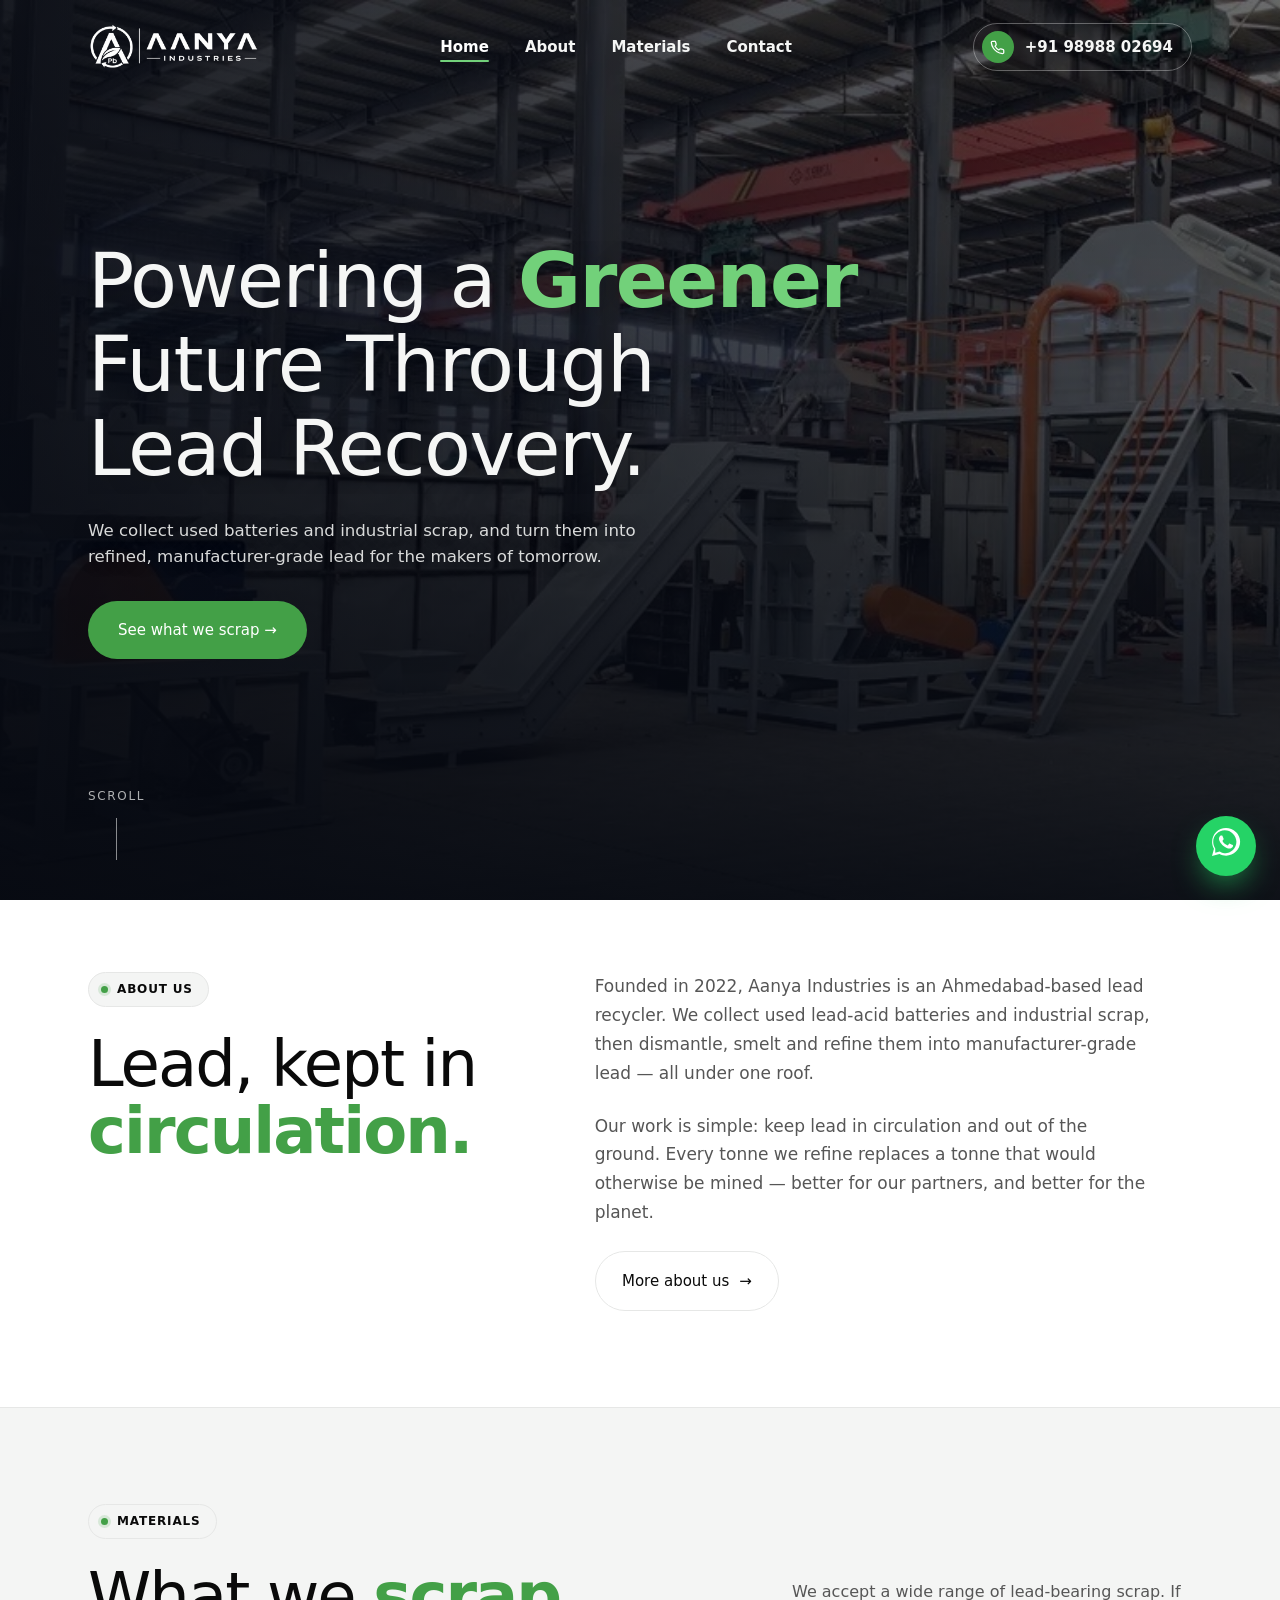
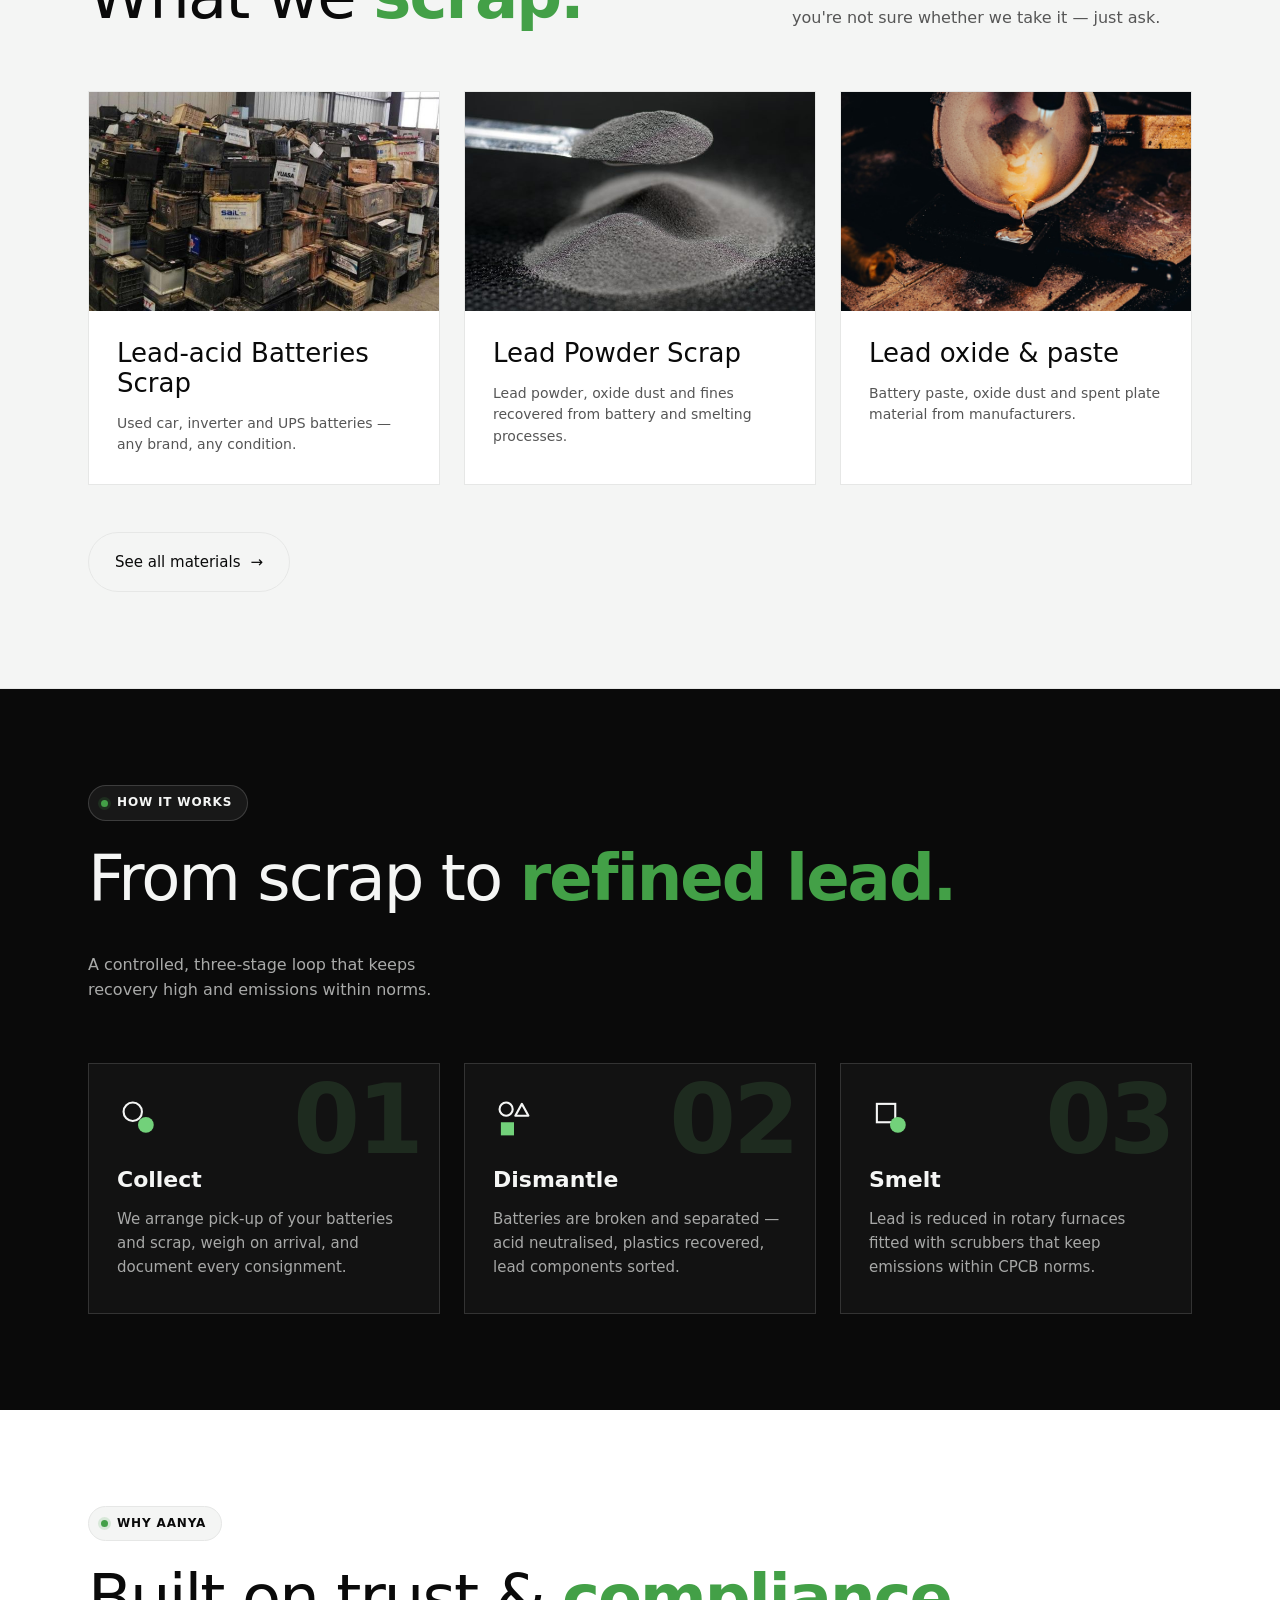
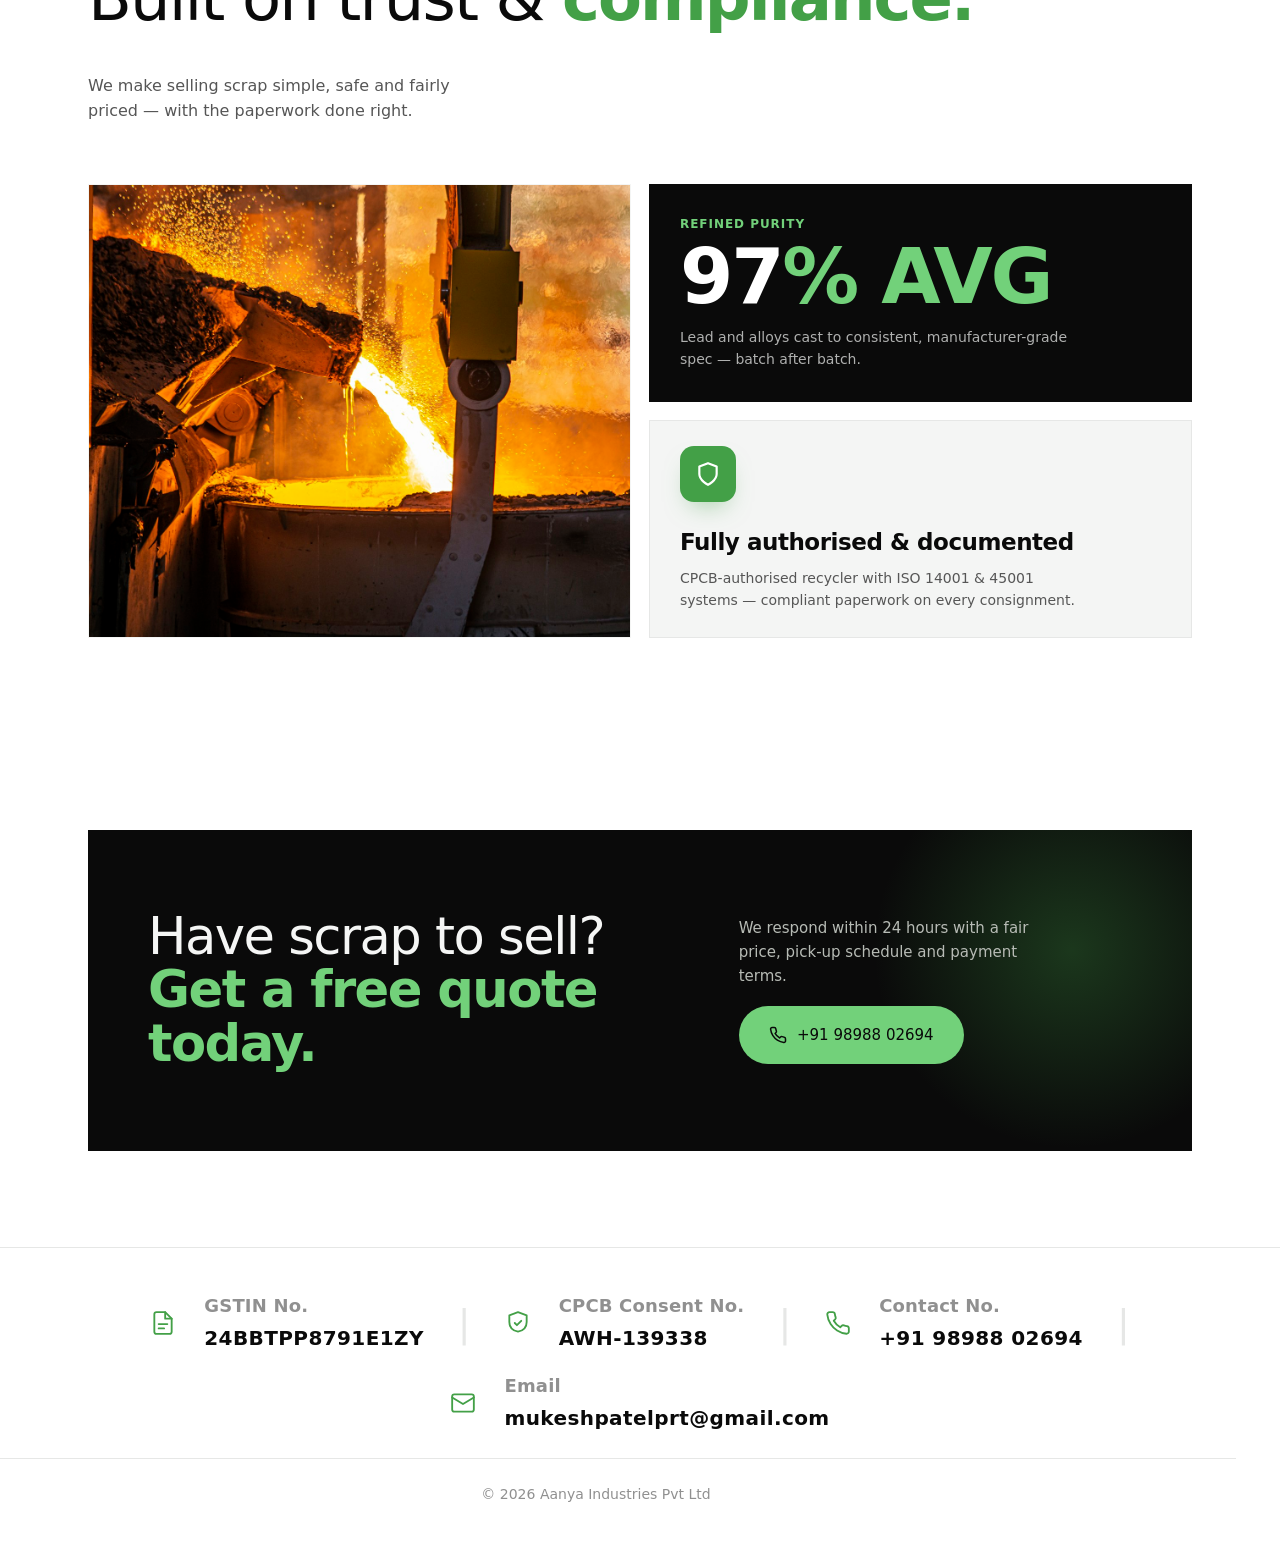
==== index.html @ e96423f3 "Add files via upload" ====
<!doctype html>
<html lang="en">
<head>
<meta charset="UTF-8" />
<meta name="viewport" content="width=device-width, initial-scale=1.0" />
<title>Aanya Industries | Lead Battery Scrap Recycling — Ahmedabad, Gujarat</title>
<meta name="description" content="Aanya Industries is an Ahmedabad-based lead recycler. We buy lead-acid battery scrap, lead powder, dross & industrial lead scrap and produce refined lead ingots. Call +91 98988 02694." />
<link rel="canonical" href="https://aanyaindustries.com/" />
<meta name="robots" content="index, follow" />
<meta name="theme-color" content="#43A047" />
<meta name="author" content="Aanya Industries" />
<link rel="icon" type="image/png" href="assets/img/aanya-logo.png" />
<link rel="apple-touch-icon" href="assets/img/aanya-logo.png" />
<meta property="og:type" content="website" />
<meta property="og:site_name" content="Aanya Industries" />
<meta property="og:title" content="Aanya Industries | Lead Battery Scrap Recycling — Ahmedabad, Gujarat" />
<meta property="og:description" content="Aanya Industries is an Ahmedabad-based lead recycler. We buy lead-acid battery scrap, lead powder, dross & industrial lead scrap and produce refined lead ingots. Call +91 98988 02694." />
<meta property="og:url" content="https://aanyaindustries.com/" />
<meta property="og:image" content="https://aanyaindustries.com/assets/img/aanya-logo.png" />
<meta property="og:locale" content="en_IN" />
<meta name="twitter:card" content="summary_large_image" />
<meta name="twitter:title" content="Aanya Industries | Lead Battery Scrap Recycling — Ahmedabad, Gujarat" />
<meta name="twitter:description" content="Aanya Industries is an Ahmedabad-based lead recycler. We buy lead-acid battery scrap, lead powder, dross & industrial lead scrap and produce refined lead ingots. Call +91 98988 02694." />
<meta name="twitter:image" content="https://aanyaindustries.com/assets/img/aanya-logo.png" />
<link rel="preconnect" href="https://fonts.googleapis.com">
<link rel="preconnect" href="https://fonts.gstatic.com" crossorigin>
<link rel="preconnect" href="https://api.fontshare.com" crossorigin>
<link href="https://api.fontshare.com/v2/css?f[]=general-sans@200,300,400,500,600,700&display=swap" rel="stylesheet">
<link rel="stylesheet" href="assets/styles.css">
<script>document.documentElement.classList.add('js')</script>
<script type="application/ld+json">
{
  "@context": "https://schema.org",
  "@type": "LocalBusiness",
  "name": "Aanya Industries",
  "image": "https://aanyaindustries.com/assets/img/aanya-logo.png",
  "logo": "https://aanyaindustries.com/assets/img/aanya-logo.png",
  "url": "https://aanyaindustries.com/",
  "telephone": "+91-98988-02694",
  "email": "mukeshpatelprt@gmail.com",
  "foundingDate": "2022",
  "priceRange": "$$",
  "address": {
    "@type": "PostalAddress",
    "streetAddress": "Varsola Chokdi, near Mahemdabad",
    "addressLocality": "Mahemdabad",
    "addressRegion": "Gujarat",
    "postalCode": "387130",
    "addressCountry": "IN"
  },
  "areaServed": "IN",
  "openingHours": "Mo-Sa 09:00-18:00",
  "description": "Ahmedabad-based lead recycler buying lead-acid battery scrap, lead powder, dross and industrial lead scrap, and producing refined lead ingots."
}
</script>
</head>
<body class="home">

<!-- ───────── HEADER ───────── -->
<header>
  <div class="nav-inner">
    <a href="index.html" class="logo"><img class="logo-img logo-on-light" src="assets/img/aanya-logo.png" alt="Aanya Industries" /><img class="logo-img logo-on-dark" src="assets/img/aanya-logo-white.png" alt="" aria-hidden="true" /></a>
    <nav>
      <ul>
        <li><a href="index.html" class="active">Home</a></li>
        <li><a href="about.html">About</a></li>
        <li><a href="materials.html">Materials</a></li>
        <li><a href="contact.html">Contact</a></li>
      </ul>
      <a href="tel:+919898802694" class="nav-phone"><span class="ph-icon"><svg width="16" height="16" viewBox="0 0 24 24" fill="none" stroke="currentColor" stroke-width="2" stroke-linecap="round" stroke-linejoin="round"><path d="M22 16.92v3a2 2 0 0 1-2.18 2 19.79 19.79 0 0 1-8.63-3.07 19.5 19.5 0 0 1-6-6 19.79 19.79 0 0 1-3.07-8.67A2 2 0 0 1 4.11 2h3a2 2 0 0 1 2 1.72 12.84 12.84 0 0 0 .7 2.81 2 2 0 0 1-.45 2.11L8.09 9.91a16 16 0 0 0 6 6l1.27-1.27a2 2 0 0 1 2.11-.45 12.84 12.84 0 0 0 2.81.7A2 2 0 0 1 22 16.92z"/></svg></span>+91 98988 02694</a>
    </nav>
    <div class="header-right">
      <a href="tel:+919898802694" class="header-phone">
        <span class="ph-icon">
          <svg width="16" height="16" viewBox="0 0 24 24" fill="none" stroke="currentColor" stroke-width="2" stroke-linecap="round" stroke-linejoin="round"><path d="M22 16.92v3a2 2 0 0 1-2.18 2 19.79 19.79 0 0 1-8.63-3.07 19.5 19.5 0 0 1-6-6 19.79 19.79 0 0 1-3.07-8.67A2 2 0 0 1 4.11 2h3a2 2 0 0 1 2 1.72 12.84 12.84 0 0 0 .7 2.81 2 2 0 0 1-.45 2.11L8.09 9.91a16 16 0 0 0 6 6l1.27-1.27a2 2 0 0 1 2.11-.45 12.84 12.84 0 0 0 2.81.7A2 2 0 0 1 22 16.92z"/></svg>
        </span>
        +91 98988 02694
      </a>
      <button class="nav-toggle" type="button" aria-label="Open menu" aria-expanded="false"><span></span><span></span><span></span></button>
    </div>
  </div>
</header>

<!-- ───────── HERO ───────── -->
<section class="hero">
  <div class="hero-bg"></div>
  <div class="hero-inner">
    <h1 class="display">
      <span class="rl"><span style="--d:120ms">Powering a <em>Greener</em></span></span>
      <span class="rl"><span style="--d:230ms">Future Through</span></span>
      <span class="rl"><span style="--d:340ms">Lead Recovery.</span></span>
    </h1>
    <p class="lede">
      We collect used batteries and industrial scrap, and turn them into refined,
      manufacturer-grade lead for the makers of tomorrow.
    </p>
    <div class="hero-actions">
      <a href="materials.html" class="btn-primary">See what we scrap →</a>
    </div>
  </div>
  <div class="hero-meta">
    <div class="scroll-hint">Scroll</div>
  </div>
</section>

<!-- ───────── ABOUT TEASER ───────── -->
<section class="section">
  <div class="container split">
    <div>
      <div class="section-label">About us</div>
      <h2 class="display">Lead, kept in <em>circulation.</em></h2>
    </div>
    <div>
      <p>
        Founded in 2022, Aanya Industries is an Ahmedabad-based lead recycler. We collect
        used lead-acid batteries and industrial scrap, then dismantle, smelt and refine them
        into manufacturer-grade lead — all under one roof.
      </p>
      <p>
        Our work is simple: keep lead in circulation and out of the ground. Every tonne
        we refine replaces a tonne that would otherwise be mined — better for our partners,
        and better for the planet.
      </p>
      <a href="about.html" class="btn-secondary">More about us</a>
    </div>
  </div>
</section>

<!-- ───────── MATERIALS TEASER ───────── -->
<section class="section surface">
  <div class="container">
    <div class="sec-head">
      <div>
        <div class="section-label">Materials</div>
        <h2 class="display">What we <em>scrap.</em></h2>
      </div>
      <p>We accept a wide range of lead-bearing scrap. If you're not sure whether we take it — just ask.</p>
    </div>
    <div class="mat-grid">
      <div class="mat-card">
        <div class="mat-img">
          <img src="assets/img/batteries-scrap.jpg" alt="Lead-acid batteries scrap" />
        </div>
        <div class="mat-body">
          <h3>Lead-acid Batteries Scrap</h3>
          <p>Used car, inverter and UPS batteries — any brand, any condition.</p>
        </div>
      </div>
      <div class="mat-card">
        <div class="mat-img">
          <img src="assets/img/lead-powder.jpg" alt="Lead powder scrap" />
        </div>
        <div class="mat-body">
          <h3>Lead Powder Scrap</h3>
          <p>Lead powder, oxide dust and fines recovered from battery and smelting processes.</p>
        </div>
      </div>
      <div class="mat-card">
        <div class="mat-img">
          <img src="assets/img/casting.jpg" alt="Lead oxide and paste" />
        </div>
        <div class="mat-body">
          <h3>Lead oxide &amp; paste</h3>
          <p>Battery paste, oxide dust and spent plate material from manufacturers.</p>
        </div>
      </div>
    </div>
    <div style="margin-top:48px"><a href="materials.html" class="btn-secondary">See all materials</a></div>
  </div>
</section>

<!-- ───────── PROCESS (dark) ───────── -->
<section class="section dark">
  <div class="container">
    <div class="sec-head">
      <div>
        <div class="section-label">How it works</div>
        <h2 class="display">From scrap to <em>refined lead.</em></h2>
      </div>
      <p>A controlled, three-stage loop that keeps recovery high and emissions within norms.</p>
    </div>
    <div class="steps">
      <div class="step"><span class="s-icon"><svg viewBox="0 0 32 32" fill="none"><circle cx="12" cy="12" r="7" stroke="currentColor" stroke-width="1.6"/><circle class="accent" cx="22" cy="22" r="6"/></svg></span><span class="num">01</span><h3>Collect</h3><p>We arrange pick-up of your batteries and scrap, weigh on arrival, and document every consignment.</p></div>
      <div class="step"><span class="s-icon"><svg viewBox="0 0 32 32" fill="none"><circle cx="10" cy="10" r="5" stroke="currentColor" stroke-width="1.6"/><path d="M22 6l5 9H17z" stroke="currentColor" stroke-width="1.6" stroke-linejoin="round"/><rect class="accent" x="6" y="20" width="10" height="10"/></svg></span><span class="num">02</span><h3>Dismantle</h3><p>Batteries are broken and separated — acid neutralised, plastics recovered, lead components sorted.</p></div>
      <div class="step"><span class="s-icon"><svg viewBox="0 0 32 32" fill="none"><rect x="6" y="6" width="14" height="14" stroke="currentColor" stroke-width="1.6"/><circle class="accent" cx="22" cy="22" r="6"/></svg></span><span class="num">03</span><h3>Smelt</h3><p>Lead is reduced in rotary furnaces fitted with scrubbers that keep emissions within CPCB norms.</p></div>
    </div>
  </div>
</section>

<!-- ───────── WHY US (bento) ───────── -->
<section class="section">
  <div class="container">
    <div class="sec-head">
      <div>
        <div class="section-label">Why Aanya</div>
        <h2 class="display">Built on trust &amp; <em>compliance.</em></h2>
      </div>
      <p>We make selling scrap simple, safe and fairly priced — with the paperwork done right.</p>
    </div>
    <div class="bento">

      <div class="bento-cell is-img c-3 r-2">
        <img src="assets/img/molten.jpg" alt="Refined molten lead" />
      </div>

      <div class="bento-cell is-dark c-3">
        <span class="tagline">Refined purity</span>
        <div class="big-num">97<em>% AVG</em></div>
        <p>Lead and alloys cast to consistent, manufacturer-grade spec — batch after batch.</p>
      </div>

      <div class="bento-cell c-3">
        <div class="b-icon"><svg width="24" height="24" viewBox="0 0 24 24" fill="none" stroke="currentColor" stroke-width="1.8" stroke-linecap="round" stroke-linejoin="round"><path d="M12 22s8-4 8-10V5l-8-3-8 3v7c0 6 8 10 8 10z"/></svg></div>
        <div>
          <h3>Fully authorised &amp; documented</h3>
          <p>CPCB-authorised recycler with ISO 14001 &amp; 45001 systems — compliant paperwork on every consignment.</p>
        </div>
      </div>

    </div>
  </div>
</section>

<!-- ───────── CTA BANNER ───────── -->
<div class="cta-banner">
  <div class="cta-inner">
    <h3 class="display">Have scrap to sell?<br><em>Get a free quote today.</em></h3>
    <div class="cta-side">
      <p>We respond within 24 hours with a fair price, pick-up schedule and payment terms.</p>
      <a href="tel:+919898802694" class="btn-primary"><svg width="18" height="18" viewBox="0 0 24 24" fill="none" stroke="currentColor" stroke-width="2" stroke-linecap="round" stroke-linejoin="round"><path d="M22 16.92v3a2 2 0 0 1-2.18 2 19.79 19.79 0 0 1-8.63-3.07 19.5 19.5 0 0 1-6-6 19.79 19.79 0 0 1-3.07-8.67A2 2 0 0 1 4.11 2h3a2 2 0 0 1 2 1.72 12.84 12.84 0 0 0 .7 2.81 2 2 0 0 1-.45 2.11L8.09 9.91a16 16 0 0 0 6 6l1.27-1.27a2 2 0 0 1 2.11-.45 12.84 12.84 0 0 0 2.81.7A2 2 0 0 1 22 16.92z"/></svg>+91 98988 02694</a>
    </div>
  </div>
</div>

<!-- ───────── FOOTER ───────── -->
<footer>
  <div class="footer-inner">
    <nav class="footer-nav"><a href="about.html"><svg class="ic" viewBox="0 0 24 24" fill="none" stroke="currentColor" stroke-width="1.8" stroke-linecap="round" stroke-linejoin="round"><rect x="5" y="3" width="14" height="18" rx="1"/><path d="M9 7h2M13 7h2M9 11h2M13 11h2M9 15h2M13 15h2"/></svg><span class="lbl">About</span><svg class="arrow" viewBox="0 0 24 24" fill="none" stroke="currentColor" stroke-width="2" stroke-linecap="round" stroke-linejoin="round"><path d="M5 12h14"/><path d="m13 6 6 6-6 6"/></svg></a><a href="materials.html"><svg class="ic" viewBox="0 0 24 24" fill="none" stroke="currentColor" stroke-width="1.8" stroke-linecap="round" stroke-linejoin="round"><path d="M12 3 2 8l10 5 10-5-10-5z"/><path d="M2 16l10 5 10-5"/><path d="M2 12l10 5 10-5"/></svg><span class="lbl">Materials</span><svg class="arrow" viewBox="0 0 24 24" fill="none" stroke="currentColor" stroke-width="2" stroke-linecap="round" stroke-linejoin="round"><path d="M5 12h14"/><path d="m13 6 6 6-6 6"/></svg></a><a href="contact.html"><svg class="ic" viewBox="0 0 24 24" fill="none" stroke="currentColor" stroke-width="1.8" stroke-linecap="round" stroke-linejoin="round"><path d="M22 16.92v3a2 2 0 0 1-2.18 2 19.79 19.79 0 0 1-8.63-3.07 19.5 19.5 0 0 1-6-6 19.79 19.79 0 0 1-3.07-8.67A2 2 0 0 1 4.11 2h3a2 2 0 0 1 2 1.72 12.84 12.84 0 0 0 .7 2.81 2 2 0 0 1-.45 2.11L8.09 9.91a16 16 0 0 0 6 6l1.27-1.27a2 2 0 0 1 2.11-.45 12.84 12.84 0 0 0 2.81.7A2 2 0 0 1 22 16.92z"/></svg><span class="lbl">Contact</span><svg class="arrow" viewBox="0 0 24 24" fill="none" stroke="currentColor" stroke-width="2" stroke-linecap="round" stroke-linejoin="round"><path d="M5 12h14"/><path d="m13 6 6 6-6 6"/></svg></a></nav>
    <div class="footer-bot">
      <div class="footer-regs"><span class="reg"><svg class="reg-ic" viewBox="0 0 24 24" fill="none" stroke="currentColor" stroke-width="1.7" stroke-linecap="round" stroke-linejoin="round"><path d="M14 2H6a2 2 0 0 0-2 2v16a2 2 0 0 0 2 2h12a2 2 0 0 0 2-2V8z"/><path d="M14 2v6h6"/><path d="M8 13h8M8 17h5"/></svg><span class="reg-txt"><span class="reg-k">GSTIN No.</span><span class="reg-v">24BBTPP8791E1ZY</span></span></span><span class="reg-sep">|</span><span class="reg"><svg class="reg-ic" viewBox="0 0 24 24" fill="none" stroke="currentColor" stroke-width="1.7" stroke-linecap="round" stroke-linejoin="round"><path d="M12 2 4 5v6c0 5 3.5 8 8 9 4.5-1 8-4 8-9V5z"/><path d="m9 12 2 2 4-4"/></svg><span class="reg-txt"><span class="reg-k">CPCB Consent No.</span><span class="reg-v">AWH-139338</span></span></span><span class="reg-sep">|</span><span class="reg"><svg class="reg-ic" viewBox="0 0 24 24" fill="none" stroke="currentColor" stroke-width="1.7" stroke-linecap="round" stroke-linejoin="round"><path d="M22 16.92v3a2 2 0 0 1-2.18 2 19.79 19.79 0 0 1-8.63-3.07 19.5 19.5 0 0 1-6-6 19.79 19.79 0 0 1-3.07-8.67A2 2 0 0 1 4.11 2h3a2 2 0 0 1 2 1.72 12.84 12.84 0 0 0 .7 2.81 2 2 0 0 1-.45 2.11L8.09 9.91a16 16 0 0 0 6 6l1.27-1.27a2 2 0 0 1 2.11-.45 12.84 12.84 0 0 0 2.81.7A2 2 0 0 1 22 16.92z"/></svg><span class="reg-txt"><span class="reg-k">Contact No.</span><a class="reg-v" href="tel:+919898802694">+91 98988 02694</a></span></span><span class="reg-sep">|</span><span class="reg"><svg class="reg-ic" viewBox="0 0 24 24" fill="none" stroke="currentColor" stroke-width="1.7" stroke-linecap="round" stroke-linejoin="round"><rect x="2" y="4" width="20" height="16" rx="2"/><path d="m22 7-10 6L2 7"/></svg><span class="reg-txt"><span class="reg-k">Email</span><a class="reg-v" href="mailto:mukeshpatelprt@gmail.com">mukeshpatelprt@gmail.com</a></span></span></div>
      <small>© 2026 Aanya Industries Pvt Ltd</small>
    </div>
  </div>
</footer>

<script src="assets/app.js" defer></script>
</body>
</html>
---- assets/styles.css ----
/* ============================================================
   Aanya Industries — shared stylesheet
   Battery scrap & lead recovery · multi-page site
   ============================================================ */

:root{
  --bg:#FFFFFF;
  --bg-2:#F4F5F4;
  --ink:#0A0A0A;
  --ink-dim:#565656;
  --ink-mute:#909090;
  --line:#E6E7E6;
  --green:#43A047;
  --green-deep:#2E7D32;
  --green-lime:#72D17A;
  --green-soft:#E8F5E9;
  --dark:#0A0A0A;
  --display:"General Sans", system-ui, sans-serif;
  --sans:"General Sans", system-ui, sans-serif;
  --maxw:1600px;
  --pad:88px;
}
*{box-sizing:border-box;margin:0;padding:0}
html{scroll-behavior:smooth;-webkit-font-smoothing:antialiased}
body{
  background:var(--bg);color:var(--ink);
  font-family:var(--sans);font-size:16px;line-height:1.6;
  overflow-x:clip;
}
a{color:inherit;text-decoration:none}
img{max-width:100%;display:block}
button{font:inherit;cursor:pointer;border:none;background:none;color:inherit}
.display{font-family:var(--display);font-weight:600;letter-spacing:-.03em;line-height:1}
em{font-family:var(--display);font-style:normal;color:var(--green);font-weight:600}
/* Rapidops-style weighting: bold heroes, medium section heads */
.hero h1,.page-hero h1,.cta-inner h3,.footer-mark{font-weight:600}

.container{max-width:var(--maxw);margin:0 auto;padding-left:var(--pad);padding-right:var(--pad)}
.section{padding:96px 0}
/* slightly tighter top where a section meets the full-bleed hero */
body.home .hero + .section{padding-top:72px}
.section-label{
  display:inline-block;font-size:13px;color:var(--green);
  font-weight:600;letter-spacing:.08em;text-transform:uppercase;margin-bottom:20px;
}
.lead{font-size:18px;color:var(--ink-dim);line-height:1.7;max-width:620px}

/* ───────── BUTTONS ───────── */
.btn-primary{
  display:inline-flex;align-items:center;gap:10px;
  padding:17px 30px;background:var(--green);color:#fff;
  border-radius:999px;font-size:15px;font-weight:500;transition:all .2s;
}
.btn-primary:hover{background:var(--green-deep);transform:translateY(-2px);box-shadow:0 18px 36px -14px rgba(67,160,71,.7)}
.btn-secondary{
  display:inline-flex;align-items:center;gap:10px;
  padding:17px 26px;color:var(--ink);
  background:transparent;border:1px solid var(--line);
  border-radius:999px;font-size:15px;font-weight:500;transition:all .2s;
}
.btn-secondary:hover{border-color:var(--green);color:var(--green);transform:translateY(-2px);box-shadow:0 16px 32px -18px rgba(10,10,10,.28)}
.btn-secondary::after{content:"→";transition:transform .2s}
.btn-secondary:hover::after{transform:translateX(4px)}
.btn-ghost{
  display:inline-flex;align-items:center;gap:10px;
  padding:17px 26px;color:#F5F6F5;
  background:rgba(255,255,255,.1);backdrop-filter:blur(10px);
  border:1px solid rgba(255,255,255,.24);
  border-radius:999px;font-size:15px;font-weight:500;transition:all .2s;
}
.btn-ghost:hover{background:rgba(255,255,255,.18);border-color:rgba(255,255,255,.45);transform:translateY(-2px);box-shadow:0 16px 32px -18px rgba(0,0,0,.4)}
.btn-ghost::after{content:"→";transition:transform .2s}
.btn-ghost:hover::after{transform:translateX(4px)}

/* ───────── HEADER ───────── */
header{
  position:fixed;top:0;left:0;right:0;z-index:100;
  background:#FFFFFF;border-bottom:1px solid var(--line);
}
.nav-inner{
  max-width:var(--maxw);margin:0 auto;padding:22px var(--pad);
  display:flex;align-items:center;justify-content:space-between;gap:40px;
}
.logo{display:flex;align-items:center;gap:12px;font-family:var(--display);font-size:22px;font-weight:600;color:var(--ink)}
.logo-mark{
  width:32px;height:32px;border-radius:50%;background:var(--green);
  display:grid;place-items:center;color:#fff;font-family:var(--sans);font-weight:700;font-size:14px;
}
nav ul{list-style:none;display:flex;gap:36px}
nav a{font-size:15px;color:var(--ink);font-weight:600;transition:color .2s;position:relative}
nav a:hover{color:var(--green)}
nav a.active{color:var(--green)}
nav a.active::after{
  content:"";position:absolute;left:0;right:0;bottom:-6px;height:2px;background:var(--green);border-radius:2px;
}
.header-right{display:flex;align-items:center;gap:24px}
.header-phone{
  display:inline-flex;align-items:center;gap:11px;
  padding:7px 18px 7px 8px;border:1px solid var(--line);border-radius:999px;
  font-size:15px;color:var(--ink);font-weight:600;transition:all .2s;
}
.header-phone:hover{border-color:var(--green);background:var(--green-soft);color:var(--green-deep)}
.header-phone .ph-icon{
  width:32px;height:32px;border-radius:50%;background:var(--green);color:#fff;flex:none;
  display:grid;place-items:center;
}
.header-phone .ph-icon svg{width:15px;height:15px}
.cta{
  display:inline-flex;align-items:center;gap:8px;
  padding:12px 22px;background:var(--green);color:#fff;
  border-radius:999px;font-size:14px;font-weight:500;transition:all .2s;
}
.cta:hover{background:var(--green-deep);transform:translateY(-2px);box-shadow:0 16px 32px -18px rgba(67,160,71,.6)}

/* ───────── HERO (home) ───────── */
.hero{
  position:relative;height:calc(100vh - 74px);height:calc(100svh - 74px);
  min-height:600px;margin-top:74px;
  display:flex;flex-direction:column;justify-content:center;
  padding:60px 0 110px;overflow:hidden;
}
.hero-bg{position:absolute;inset:0;z-index:0;
  background:
    linear-gradient(180deg, rgba(8,11,20,.42) 0%, rgba(8,11,20,.55) 45%, rgba(6,9,17,.92) 100%),
    linear-gradient(90deg, rgba(6,9,17,.88) 0%, rgba(8,11,20,.55) 55%, rgba(8,11,20,.30) 100%),
    url('img/plant.webp') center/cover no-repeat;
}
.hero-inner{position:relative;z-index:2;max-width:var(--maxw);margin:0 auto;padding:0 var(--pad);width:100%}
.hero-eyebrow{
  display:inline-flex;align-items:center;gap:10px;
  padding:9px 18px;background:rgba(255,255,255,.10);backdrop-filter:blur(10px);
  border:1px solid rgba(255,255,255,.22);
  color:#fff;border-radius:999px;font-size:13px;font-weight:500;margin-bottom:30px;
}
.hero-eyebrow::before{content:"";width:8px;height:8px;border-radius:50%;background:var(--green-lime);box-shadow:0 0 0 3px rgba(67,160,71,.25)}
.hero h1{
  font-family:var(--display);font-size:clamp(40px, min(6vw, 9vh), 92px);
  font-weight:500;line-height:1.04;letter-spacing:-.02em;
  color:#F5F6F5;margin-bottom:24px;max-width:1080px;text-shadow:0 2px 30px rgba(0,0,0,.25);
}
.hero h1 em{font-style:normal;color:var(--green-lime);font-weight:600}
.hero p.lede{
  font-size:clamp(15px, min(1.3vw, 2vh), 19px);
  color:rgba(245,246,245,.88);line-height:1.55;max-width:560px;margin-bottom:32px;text-shadow:0 1px 20px rgba(0,0,0,.3);
}
.hero-actions{display:flex;gap:14px;flex-wrap:wrap;align-items:center}
.hero-meta{
  position:absolute;bottom:40px;left:0;right:0;z-index:2;
  max-width:var(--maxw);margin:0 auto;padding:0 var(--pad);
  display:flex;justify-content:space-between;align-items:flex-end;gap:40px;flex-wrap:wrap;
  color:rgba(245,246,245,.85);
}
.scroll-hint{font-size:12px;color:rgba(245,246,245,.7);display:flex;flex-direction:column;align-items:center;gap:12px;text-transform:uppercase;letter-spacing:.14em}
.scroll-hint::after{content:"";width:1px;height:42px;background:rgba(245,246,245,.55);animation:sll 1.8s ease-in-out infinite}
@keyframes sll{0%,100%{transform:scaleY(.35);transform-origin:top}50%{transform:scaleY(1);transform-origin:top}}

/* ───────── PAGE HERO (inner pages) ───────── */
.page-hero{
  position:relative;margin-top:74px;padding:96px 0 84px;overflow:hidden;
  background:
    radial-gradient(120% 120% at 88% 0%, rgba(67,160,71,.22) 0%, transparent 58%),
    linear-gradient(150deg, #141414 0%, #0A0A0A 72%);
}
.page-hero .container{position:relative;z-index:2}
.breadcrumb{font-size:13px;color:rgba(245,246,245,.6);letter-spacing:.04em;margin-bottom:18px}
.breadcrumb a:hover{color:var(--green-lime)}
.breadcrumb span{color:var(--green-lime)}
.page-hero h1{font-family:var(--display);font-size:clamp(38px,5vw,72px);font-weight:500;color:#F5F6F5;line-height:1.04;letter-spacing:-.02em;max-width:900px}
.page-hero h1 em{color:var(--green-lime)}
.page-hero p{margin-top:20px;color:rgba(245,246,245,.82);font-size:18px;max-width:600px;line-height:1.6}
.page-hero.ph-about,.page-hero.ph-materials{background:#0A0A0A}
.page-hero.ph-about::before,.page-hero.ph-materials::before{
  content:"";position:absolute;inset:0;z-index:0;background-size:cover;background-position:center;
}
.page-hero.ph-about::before{background-image:url('img/factory.jpg')}
.page-hero.ph-materials::before{background-image:url('img/crane.jpg');background-position:center 35%}
.page-hero.ph-about::after,.page-hero.ph-materials::after{
  content:"";position:absolute;inset:0;z-index:1;
  background:linear-gradient(150deg, rgba(10,10,10,.84) 0%, rgba(10,10,10,.58) 60%, rgba(10,10,10,.48) 100%);
}

/* story image (about) */
.story-img{width:100%;aspect-ratio:4/3;object-fit:cover;border-radius:0;border:1px solid var(--line);margin-top:30px;box-shadow:0 24px 60px -30px rgba(26,36,32,.4)}
/* Our story: image left (fills column), text right */
.story-split{align-items:stretch}
.story-split .story-img{margin-top:0;height:100%;aspect-ratio:auto;min-height:440px}
@media (max-width:900px){.story-split .story-img{min-height:280px;aspect-ratio:16/10}}

/* ───────── STATS ───────── */
.stats{
  display:grid;grid-template-columns:repeat(4,1fr);gap:40px;
  padding:48px 0;border-top:1px solid var(--line);border-bottom:1px solid var(--line);
}
.stats.on-dark{border-color:rgba(255,255,255,.14)}
.stat b{font-family:var(--display);font-size:clamp(38px,4vw,54px);font-weight:500;color:var(--ink);display:block;line-height:1}
.stats.on-dark .stat b{color:#F5F6F5}
.stat small{font-size:13px;color:var(--ink-dim);display:block;margin-top:10px}
.stats.on-dark .stat small{color:rgba(245,246,245,.7)}

/* ───────── ABOUT (split) ───────── */
.split{display:grid;grid-template-columns:1fr 1.4fr;gap:80px;align-items:flex-start}
.split h2{font-family:var(--display);font-size:clamp(40px,5vw,68px);font-weight:500;line-height:1.05;color:var(--ink)}
.split p{font-size:17px;color:var(--ink-dim);line-height:1.7;margin-bottom:24px;max-width:560px}
.dropcap p:first-of-type::first-letter{
  font-family:var(--display);font-size:64px;font-weight:500;color:var(--green);float:left;line-height:.85;padding:4px 10px 0 0;
}

/* ───────── SECTION HEAD ───────── */
.sec-head{display:flex;justify-content:space-between;align-items:flex-end;gap:40px;flex-wrap:wrap;margin-bottom:60px}
.sec-head h2{font-family:var(--display);font-size:clamp(40px,5vw,68px);font-weight:500;line-height:1.05;color:var(--ink)}
.sec-head p{color:var(--ink-dim);max-width:400px;font-size:16px}

/* ───────── MATERIALS GRID ───────── */
.surface{background:var(--bg-2);border-top:1px solid var(--line);border-bottom:1px solid var(--line)}
.mat-grid{display:grid;grid-template-columns:repeat(3,1fr);gap:24px}
.mat-card{
  background:var(--bg);border:1px solid var(--line);border-radius:0;
  transition:all .3s;overflow:hidden;display:flex;flex-direction:column;
}
.mat-card:hover{border-color:var(--green);transform:translateY(-4px);box-shadow:0 20px 50px -20px rgba(26,36,32,.15)}
.mat-img{
  position:relative;aspect-ratio:16/10;overflow:hidden;
  background:radial-gradient(120% 120% at 75% 20%, rgba(67,160,71,.30), transparent 60%), linear-gradient(150deg,#161616,#0A0A0A);
  display:grid;place-items:center;
}
.mat-img .big-icon{color:rgba(96,165,250,.85);opacity:.9}
.mat-img::after{
  content:"";position:absolute;inset:0;opacity:.35;z-index:0;
  background-image:linear-gradient(rgba(255,255,255,.06) 1px,transparent 1px),linear-gradient(90deg,rgba(255,255,255,.06) 1px,transparent 1px);
  background-size:30px 30px;mask-image:radial-gradient(100% 100% at 70% 30%,#000,transparent 75%);
}
.mat-img img{position:absolute;inset:0;width:100%;height:100%;object-fit:cover;z-index:1;transition:transform .8s cubic-bezier(.2,.7,.2,1)}
.mat-card:hover .mat-img img{transform:scale(1.06)}
.mat-icon{
  position:absolute;top:16px;left:16px;z-index:2;
  width:46px;height:46px;border-radius:12px;background:rgba(255,255,255,.94);backdrop-filter:blur(8px);
  display:grid;place-items:center;color:var(--green);
}
.mat-body{padding:28px;display:flex;flex-direction:column;gap:14px;flex:1}
.mat-card h3{font-family:var(--display);font-size:26px;font-weight:500;color:var(--ink);line-height:1.15}
.mat-card p{font-size:14px;color:var(--ink-dim);line-height:1.55}
.mat-tags{display:flex;gap:8px;flex-wrap:wrap;margin-top:auto;padding-top:8px}
.mat-tag{font-size:12px;color:var(--green);padding:6px 12px;background:var(--green-soft);border-radius:999px}

/* ───────── PROCESS / STEPS ───────── */
.steps{display:grid;grid-template-columns:repeat(3,1fr);gap:24px}
.step{
  position:relative;overflow:hidden;padding:32px 28px 34px;
  border:1px solid var(--line);background:var(--bg-2);
  transition:border-color .35s ease,transform .35s cubic-bezier(.16,1,.3,1),box-shadow .35s ease;
}
.step:hover{border-color:var(--green);transform:translateY(-5px);box-shadow:0 28px 56px -34px rgba(10,10,10,.3)}
.step .num{
  position:absolute;top:8px;right:18px;pointer-events:none;
  font-family:var(--display);font-weight:600;font-size:96px;line-height:1;color:var(--green);opacity:.07;letter-spacing:-.03em;
}
.step .s-icon{display:block;width:42px;height:42px;color:var(--ink);margin-bottom:24px}
.step .s-icon svg{display:block;width:100%;height:100%}
.step .s-icon .accent{fill:var(--green)}
.step h3{font-family:var(--display);font-size:22px;font-weight:600;color:var(--ink);margin-bottom:10px;position:relative}
.step p{font-size:15px;color:var(--ink-dim);line-height:1.6;position:relative}

/* ───────── FEATURES / WHY ───────── */
.features{display:grid;grid-template-columns:repeat(3,1fr);gap:24px}
.feature{
  background:var(--bg-2);border:1px solid var(--line);border-radius:0;padding:34px 30px;transition:all .3s;
}
.feature:hover{border-color:var(--green);transform:translateY(-4px);box-shadow:0 20px 50px -20px rgba(26,36,32,.12)}
.feature .f-icon{
  width:52px;height:52px;border-radius:14px;background:var(--green-soft);color:var(--green);
  display:grid;place-items:center;margin-bottom:22px;
}
.feature h3{font-family:var(--display);font-size:22px;font-weight:500;color:var(--ink);margin-bottom:12px}
.feature p{font-size:15px;color:var(--ink-dim);line-height:1.6}

/* ───────── VALUES ───────── */
.values{display:grid;grid-template-columns:repeat(3,1fr);gap:0;border:1px solid var(--line);border-radius:0;overflow:hidden}
.value{padding:40px 34px;border-right:1px solid var(--line)}
.value:last-child{border-right:none}
.value h3{font-family:var(--display);font-size:22px;font-weight:500;margin-bottom:12px;color:var(--ink)}
.value h3 span{color:var(--green);margin-right:8px}
.value p{font-size:15px;color:var(--ink-dim);line-height:1.6}

/* ───────── TEAM ───────── */
.team{display:grid;grid-template-columns:repeat(3,1fr);gap:28px}
.member{background:var(--bg-2);border:1px solid var(--line);border-radius:0;overflow:hidden;transition:all .3s}
.member:hover{border-color:var(--green);box-shadow:0 20px 50px -20px rgba(26,36,32,.12)}
.member .avatar{aspect-ratio:1/1;overflow:hidden;background:linear-gradient(160deg,#EEF0EF,#E2E5E3);display:grid;place-items:center;font-family:var(--display);font-size:46px;color:#72D17A;font-weight:600}
.member .avatar img{width:100%;height:100%;object-fit:contain;object-position:center bottom}
.member .m-body{padding:26px 28px}
.member h3{font-family:var(--display);font-size:22px;font-weight:500;color:var(--ink)}
.member small{display:block;color:var(--green);font-size:13px;font-weight:600;letter-spacing:.04em;text-transform:uppercase;margin-top:4px;margin-bottom:12px}
.member p{font-size:14px;color:var(--ink-dim);line-height:1.6}

/* ───────── CTA BANNER ───────── */
.cta-banner{max-width:var(--maxw);margin:96px auto;padding:0 var(--pad)}
.cta-inner{
  background:var(--dark);color:#F5F6F5;border-radius:0;padding:80px 60px;
  display:grid;grid-template-columns:1.4fr 1fr;gap:40px;align-items:center;position:relative;overflow:hidden;
}
.cta-inner::after{
  content:"";position:absolute;right:-80px;top:-80px;width:400px;height:400px;
  background:radial-gradient(circle, rgba(67,160,71,.30), transparent 70%);border-radius:50%;pointer-events:none;
}
.cta-inner h3{font-family:var(--display);font-size:clamp(32px,4vw,52px);font-weight:500;line-height:1.05;position:relative;z-index:1}
.cta-inner h3 em{color:var(--green-lime)}
.cta-inner .cta-side{display:flex;flex-direction:column;gap:18px;align-items:flex-start;position:relative;z-index:1}
.cta-inner .cta-side p{color:#B7BBB5;font-size:15px;max-width:300px}
.cta-inner .btn-primary{background:var(--green-lime);color:var(--dark)}
.cta-inner .btn-primary:hover{background:#88DC8E}

/* ───────── CONTACT ───────── */
.contact-grid{display:grid;grid-template-columns:1fr 1.1fr;gap:64px;align-items:stretch}
.contact-info .ci-block{padding:26px 0;border-bottom:1px solid var(--line);display:flex;gap:18px;align-items:flex-start}
.contact-info .ci-block:first-child{padding-top:0}
.ci-icon{flex:none;width:46px;height:46px;border-radius:12px;background:var(--green-soft);color:var(--green);display:grid;place-items:center}
.ci-block h4{font-size:13px;text-transform:uppercase;letter-spacing:.08em;color:var(--ink-mute);margin-bottom:8px;font-weight:600}
.ci-block p,.ci-block a{font-size:16px;color:var(--ink);line-height:1.6}
.ci-block a:hover{color:var(--green)}

.form-card{background:#fff;border:1px solid var(--line);border-radius:0;padding:44px 42px;box-shadow:0 40px 80px -50px rgba(10,10,10,.3)}
.form-card h3{font-family:var(--display);font-size:30px;font-weight:600;letter-spacing:-.02em;margin-bottom:8px}
.form-card .sub{color:var(--ink-dim);font-size:15px;margin-bottom:28px}
.field{margin-bottom:18px}
.field label{display:block;font-size:12px;font-weight:600;letter-spacing:.05em;text-transform:uppercase;color:var(--ink-mute);margin-bottom:8px}
.field input,.field select,.field textarea{
  width:100%;padding:15px 16px;border:1px solid var(--line);border-radius:10px;
  background-color:var(--bg-2);font:inherit;font-size:15px;color:var(--ink);
  transition:border-color .2s,box-shadow .2s,background-color .2s;
}
.field input::placeholder,.field textarea::placeholder{color:var(--ink-mute)}
.field input:hover,.field select:hover,.field textarea:hover{border-color:#cfd2cf}
.field input:focus,.field select:focus,.field textarea:focus{
  outline:none;background-color:#fff;border-color:var(--green);box-shadow:0 0 0 4px rgba(67,160,71,.13);
}
.field select{
  appearance:none;-webkit-appearance:none;cursor:pointer;padding-right:44px;
  background-image:url("data:image/svg+xml,%3Csvg xmlns='http://www.w3.org/2000/svg' width='16' height='16' viewBox='0 0 24 24' fill='none' stroke='%23909090' stroke-width='2' stroke-linecap='round' stroke-linejoin='round'%3E%3Cpath d='M6 9l6 6 6-6'/%3E%3C/svg%3E");
  background-repeat:no-repeat;background-position:right 16px center;
}
.field textarea{resize:vertical;min-height:132px}
.field-row{display:grid;grid-template-columns:1fr 1fr;gap:18px}
.form-card .btn-primary{width:100%;justify-content:center;margin-top:10px;padding:16px 30px}
.form-note{margin-top:14px;font-size:12.5px;color:var(--ink-mute);text-align:center}

.map-wrap{margin-top:80px;border:1px solid var(--line);border-radius:0;overflow:hidden;background:var(--bg-2)}
/* ── final output (Lead Ingots) ── */
.output{display:grid;grid-template-columns:1.05fr 1fr;align-items:stretch;margin-top:64px;border:1px solid var(--line);background:#fff;overflow:hidden}
.output-img{position:relative;min-height:380px;background:var(--bg-2);overflow:hidden}
.output-img img{position:absolute;inset:0;width:100%;height:100%;object-fit:cover;object-position:center;transition:transform .8s cubic-bezier(.2,.7,.2,1)}
.output:hover .output-img img{transform:scale(1.04)}
.output-body{padding:48px 50px;display:flex;flex-direction:column;justify-content:center}
.output-body .section-label{align-self:flex-start}
.output-body h3{font-family:var(--display);font-size:clamp(28px,3vw,42px);font-weight:600;letter-spacing:-.02em;margin-bottom:16px;color:var(--ink)}
.output-body p{font-size:16px;color:var(--ink-dim);line-height:1.7;max-width:520px}
.output-spec{display:flex;gap:36px;flex-wrap:wrap;margin-top:30px;padding-top:26px;border-top:1px solid var(--line)}
.output-spec b{display:block;font-family:var(--display);font-weight:600;font-size:24px;color:var(--ink);line-height:1}
.output-spec small{display:block;margin-top:6px;font-size:12px;color:var(--ink-mute)}
@media (max-width:900px){
  .output{grid-template-columns:1fr}
  .output-img{min-height:280px}
  .output-body{padding:36px 28px}
}

.map-frame{display:block;width:100%;height:440px;border:0}
.contact-map{margin-top:0}
.contact-map .map-frame{height:100%;min-height:480px}
@media (max-width:560px){.map-frame{height:320px}.contact-map .map-frame{min-height:340px}}
.map-grid{display:grid;grid-template-columns:1fr 1fr}
.plant{padding:40px 40px;border-right:1px solid var(--line)}
.plant:last-child{border-right:none}
.plant .tag{font-size:12px;color:var(--green);background:var(--green-soft);padding:5px 12px;border-radius:999px;display:inline-block;margin-bottom:16px}
.plant h3{font-family:var(--display);font-size:24px;font-weight:500;margin-bottom:10px}
.plant p{color:var(--ink-dim);font-size:15px;line-height:1.7}

/* ───────── FOOTER ───────── */
footer{background:var(--bg);border-top:1px solid var(--line);padding:44px var(--pad) 36px;margin-top:0;overflow:hidden}
.footer-inner{max-width:var(--maxw);margin:0 auto}
.footer-top{display:grid;grid-template-columns:1fr;gap:60px;padding-bottom:60px;border-bottom:1px solid var(--line)}
.footer-brand p{margin-top:20px;color:var(--ink-dim);font-size:15px;max-width:300px;line-height:1.6}
.footer-col h4{font-size:13px;color:var(--ink-mute);text-transform:uppercase;letter-spacing:.08em;margin-bottom:18px;font-weight:600}
.footer-col ul{list-style:none;display:flex;flex-direction:column;gap:10px}
.footer-col a,.footer-col li{font-size:14px;color:var(--ink-dim);transition:color .2s}
.footer-col a:hover{color:var(--green)}
.footer-bot{padding-top:0;display:flex;flex-direction:column;justify-content:center;align-items:center;text-align:center;gap:24px}
.footer-bot small{font-size:14px;color:var(--ink-mute);width:100vw;margin-left:calc(50% - 50vw);text-align:center;border-top:1px solid var(--line);padding:24px var(--pad) 0}
.footer-regs{display:flex;flex-wrap:wrap;justify-content:center;align-items:stretch;gap:18px 34px;color:var(--ink-dim)}
/* mobile footer nav */
.footer-nav{display:none}
.reg{display:flex;align-items:center;gap:28px;text-align:left}
.reg-ic{width:26px;height:26px;flex:none;color:var(--green)}
.reg-txt{display:flex;flex-direction:column;align-items:flex-start;gap:1px}
.reg-k{font-weight:600;font-size:18px;color:var(--ink-mute);letter-spacing:.01em}
.reg-sep{align-self:center;color:var(--line);font-size:38px;font-weight:300;line-height:1}
.reg-v{font-weight:700;font-size:20px;color:var(--ink);letter-spacing:.02em;transition:color .2s}
a.reg-v:hover{color:var(--green)}
.certs{display:flex;gap:10px;flex-wrap:wrap}
.cert{padding:6px 12px;border:1px solid var(--line);border-radius:999px;font-size:11px;color:var(--ink-dim)}
.cert b{color:var(--green);margin-right:4px;font-weight:600}

/* ───────── RESPONSIVE ───────── */
@media (max-width:1200px){
  :root{--pad:40px}
  .hero h1{font-size:clamp(40px,6.5vw,80px)}
  .split{gap:60px}
}
@media (max-width:900px){
  :root{--pad:24px}
  nav ul{display:none}
  .header-phone{display:none}
  .header-right{gap:12px}
  .cta{padding:11px 18px}
  .section{padding:80px 0}
  .hero{padding:40px 0 100px;min-height:580px;margin-top:68px;height:calc(100vh - 68px);height:calc(100svh - 68px)}
  .page-hero{margin-top:68px;padding:64px 0 56px}
  .stats{grid-template-columns:1fr 1fr;gap:32px 24px}
  .split{grid-template-columns:1fr;gap:24px}
  .split h2{font-size:46px}
  .sec-head{flex-direction:column;align-items:flex-start;gap:18px;margin-bottom:40px}
  .sec-head h2{font-size:46px}
  .mat-grid{grid-template-columns:1fr 1fr;gap:18px}
  .steps{grid-template-columns:1fr 1fr;gap:28px 24px}
  .features{grid-template-columns:1fr 1fr;gap:18px}
  .values{grid-template-columns:1fr}
  .value{border-right:none;border-bottom:1px solid var(--line)}
  .value:last-child{border-bottom:none}
  .team{grid-template-columns:1fr 1fr;gap:18px}
  .cta-banner{margin:8px auto 64px}
  .cta-inner{grid-template-columns:1fr;padding:50px 32px;gap:28px;border-radius:0}
  .cta-inner h3{font-size:34px}
  .contact-grid{grid-template-columns:1fr;gap:40px}
  .map-grid{grid-template-columns:1fr}
  .plant{border-right:none;border-bottom:1px solid var(--line)}
  .plant:last-child{border-bottom:none}
  footer{padding:60px 24px 30px}
  .footer-top{grid-template-columns:1fr 1fr;gap:36px;padding-bottom:44px}
  .footer-bot{flex-direction:column;align-items:center;gap:16px}
}
/* ============================================================
   MOTION LAYER — clean build (progress bar + scroll choreography)
   gated on html.js; no-JS and reduced-motion stay static
   ============================================================ */

/* scroll progress */
.progress{position:fixed;top:0;left:0;height:2px;width:0;z-index:120;background:var(--green);transition:width .1s linear}

/* ── HOME: transparent header over full-bleed hero ── */
body.home .hero{margin-top:0;height:100vh;height:100svh;min-height:640px;padding-top:74px;padding-bottom:74px}
body.home header{background:transparent;border-bottom-color:transparent;transition:background .45s ease,border-color .45s ease,box-shadow .45s ease,padding .35s ease}
body.home header .logo,body.home header nav a,body.home header .header-phone{color:#F5F6F5}
body.home header nav a:hover,body.home header nav a.active{color:#fff}
body.home header nav a.active::after{background:var(--green-lime)}
body.home header .logo-mark{background:rgba(255,255,255,.18);color:#fff}
body.home header .header-phone .ph-icon{background:var(--green);color:#fff}
body.home header.scrolled{background:#fff;border-bottom-color:var(--line);box-shadow:0 10px 34px -24px rgba(0,0,0,.55)}
body.home header.scrolled .logo,body.home header.scrolled nav a,body.home header.scrolled .header-phone{color:var(--ink)}
body.home header.scrolled nav a:hover,body.home header.scrolled nav a.active{color:var(--green)}
body.home header.scrolled nav a.active::after{background:var(--green)}
body.home header.scrolled .logo-mark{background:var(--green);color:#fff}
body.home header.scrolled .header-phone .ph-icon{background:var(--green);color:#fff}
header.scrolled{padding:0}
header.scrolled .nav-inner{padding-top:16px;padding-bottom:16px;transition:padding .35s ease}

/* ── HERO intro choreography ── */
html.js .hero h1 .rl{display:block;overflow:hidden;padding-bottom:.06em}
html.js .hero h1 .rl>span{display:block;transform:translateY(118%);transition:transform 1.05s cubic-bezier(.16,1,.3,1);transition-delay:var(--d,0ms)}
html.js .hero.is-in h1 .rl>span{transform:none}
html.js .hero-eyebrow,html.js .hero p.lede,html.js .hero-actions,html.js .hero-meta{opacity:0;transform:translateY(22px);transition:opacity .9s ease,transform .9s cubic-bezier(.16,1,.3,1)}
html.js .hero.is-in .hero-eyebrow{opacity:1;transform:none;transition-delay:.05s}
html.js .hero.is-in p.lede{opacity:1;transform:none;transition-delay:.55s}
html.js .hero.is-in .hero-actions{opacity:1;transform:none;transition-delay:.7s}
html.js .hero.is-in .hero-meta{opacity:1;transform:none;transition-delay:.95s}

/* ── PAGE-HERO intro ── */
html.js .page-hero .breadcrumb,html.js .page-hero h1,html.js .page-hero p{opacity:0;transform:translateY(24px);transition:opacity .9s ease,transform .9s cubic-bezier(.16,1,.3,1)}
html.js .page-hero.is-in .breadcrumb{opacity:1;transform:none;transition-delay:.05s}
html.js .page-hero.is-in h1{opacity:1;transform:none;transition-delay:.18s}
html.js .page-hero.is-in p{opacity:1;transform:none;transition-delay:.36s}

/* ── scroll reveal — content is visible by default; a gentle
   fade/rise plays only once an element actually scrolls in,
   so nothing can ever be left blank ── */
html.js .sec-head,html.js .mat-card,html.js .step,html.js .feature,html.js .stat,
html.js .value,html.js .member,html.js .split>div,html.js .form-card,html.js .contact-info,
html.js .plant,html.js .cta-inner,html.js .lead,html.js .certs,html.js .bento-cell,html.js .story-img{
  transition:opacity .8s cubic-bezier(.16,1,.3,1),translate .8s cubic-bezier(.16,1,.3,1);
}
html.js .reveal-armed{opacity:0;translate:0 28px}
html.js .is-in{opacity:1;translate:0 0}

/* ── oversized footer wordmark ── */
.footer-mark{
  overflow:hidden;margin:4px 0 42px;user-select:none;padding:.08em 0;
  -webkit-mask-image:linear-gradient(90deg,transparent,#000 6%,#000 94%,transparent);
  mask-image:linear-gradient(90deg,transparent,#000 6%,#000 94%,transparent);
}
.footer-mark-track{display:flex;align-items:center;width:max-content;animation:footmarq 32s linear infinite;will-change:transform}
.footer-mark:hover .footer-mark-track{animation-play-state:paused}
.footer-mark-track span{
  font-family:var(--display);font-weight:600;font-size:clamp(52px,11vw,168px);line-height:1.12;letter-spacing:-.03em;
  white-space:nowrap;color:transparent;-webkit-text-stroke:1.4px var(--green);
}
.footer-mark-track span::after{content:"·";padding:0 .32em;-webkit-text-stroke:0;color:var(--green)}
@keyframes footmarq{from{transform:translateX(0)}to{transform:translateX(-50%)}}

/* ── refined hover micro-interactions ── */
.mat-card,.feature,.member{will-change:transform}
nav a{overflow:hidden}
.btn-primary,.cta,.btn-ghost,.btn-secondary{will-change:transform}

/* ── reduced motion: disable all the above ── */
@media (prefers-reduced-motion:reduce){
  *,*::before,*::after{animation-duration:.001ms!important;animation-iteration-count:1!important;transition-duration:.001ms!important;scroll-behavior:auto!important}
  html.js .hero h1 .rl>span,html.js .hero-eyebrow,html.js .hero p.lede,html.js .hero-actions,html.js .hero-meta,
  html.js .page-hero .breadcrumb,html.js .page-hero h1,html.js .page-hero p,
  html.js .sec-head,html.js .mat-card,html.js .step,html.js .feature,html.js .stat,html.js .value,
  html.js .member,html.js .split>div,html.js .form-card,html.js .contact-info,html.js .plant,
  html.js .cta-inner,html.js .lead,html.js .certs,html.js .bento-cell{opacity:1;transform:none;translate:none}
  html.js .story-img,html.js .footer-mark{clip-path:none}
}

@media (max-width:560px){
  .logo span:last-child{font-size:16px}
  .hero h1{font-size:38px;line-height:1.02}
  .page-hero h1{font-size:36px}
  .stats{grid-template-columns:1fr 1fr}
  .mat-grid{grid-template-columns:1fr}
  .steps{grid-template-columns:1fr}
  .features{grid-template-columns:1fr}
  .team{grid-template-columns:1fr}
  .field-row{grid-template-columns:1fr}
  .form-card{padding:32px 24px}
  .footer-top{grid-template-columns:1fr;gap:32px}
  .cta-inner{padding:40px 24px}
  .cta-inner h3{font-size:28px}
}

/* ============================================================
   NEXT-LEVEL LAYER — Rapidops-style devices
   pill eyebrows · glows · dark sections · glass hero stats ·
   sector strip · bento grid
   ============================================================ */

/* ── pill eyebrow (overrides earlier .section-label) ── */
.section-label{
  display:inline-flex;align-items:center;gap:9px;
  padding:7px 15px 7px 12px;border:1px solid var(--line);border-radius:999px;
  font-size:12px;font-weight:600;letter-spacing:.07em;text-transform:uppercase;color:var(--ink);
  background:var(--bg-2);margin-bottom:24px;
}
.section-label::before{content:"";width:7px;height:7px;border-radius:50%;background:var(--green);box-shadow:0 0 0 3px rgba(67,160,71,.16)}


/* ── dark section variant ── */
.section.dark{background:var(--dark);color:#F5F6F5;position:relative;overflow:hidden}
.section.dark .container{position:relative;z-index:1}
.section.dark h2,.section.dark h3,.section.dark .sec-head h2{color:#F5F6F5}
.section.dark .sec-head p,.section.dark p{color:rgba(245,246,245,.68)}
.section.dark .section-label{background:rgba(255,255,255,.06);border-color:rgba(255,255,255,.16);color:#F5F6F5}
.section.dark .step{background:rgba(255,255,255,.03);border-color:rgba(255,255,255,.14)}
.section.dark .step:hover{border-color:var(--green-lime);box-shadow:0 28px 56px -34px rgba(0,0,0,.7)}
.section.dark .step .num{color:var(--green-lime);opacity:.13}
.section.dark .step .s-icon{color:#F5F6F5}
.section.dark .step .s-icon .accent{fill:var(--green-lime)}
.section.dark .step h3{color:#F5F6F5}
.section.dark .step p{color:rgba(245,246,245,.66)}

/* ── glass hero stat bar ── */
.hero-stats{
  display:flex;flex:1;max-width:760px;position:relative;
  background:rgba(255,255,255,.07);backdrop-filter:blur(16px);-webkit-backdrop-filter:blur(16px);
  border:1px solid rgba(255,255,255,.15);border-radius:18px;overflow:hidden;
  box-shadow:0 26px 64px -30px rgba(0,0,0,.75), inset 0 1px 0 rgba(255,255,255,.14);
}
.hero-stats::before{content:"";position:absolute;top:0;left:18px;right:18px;height:1px;background:linear-gradient(90deg,transparent,rgba(96,165,250,.7),transparent)}
.hero-stats .hs{flex:1;padding:18px 26px;border-right:1px solid rgba(255,255,255,.12);transition:background .3s}
.hero-stats .hs:hover{background:rgba(67,160,71,.18)}
.hero-stats .hs:last-child{border-right:none}
.hero-stats .hs b{display:block;font-family:var(--display);font-weight:600;font-size:clamp(22px,2.3vw,32px);color:#fff;line-height:1;letter-spacing:-.02em}
.hero-stats .hs small{display:block;margin-top:7px;font-size:12px;color:rgba(245,246,245,.66)}

/* ── sectors / trust strip ── */
.trust{padding:42px 0;border-bottom:1px solid var(--line);background:var(--bg)}
.trust .container{display:flex;align-items:center;gap:18px 40px;flex-wrap:wrap}
.trust .t-label{font-size:12px;text-transform:uppercase;letter-spacing:.1em;color:var(--ink-mute);font-weight:600;flex:none}
.sectors{display:flex;gap:12px;flex-wrap:wrap;flex:1}
.sectors span{
  display:inline-flex;align-items:center;gap:8px;font-family:var(--display);font-weight:600;font-size:16px;
  color:var(--ink);opacity:.55;letter-spacing:-.01em;transition:opacity .3s,color .3s;
}
.sectors span::before{content:"";width:6px;height:6px;border-radius:50%;background:var(--green)}
.sectors span:hover{opacity:1;color:var(--green)}

/* ── BENTO grid ── */
.bento{display:grid;grid-template-columns:repeat(6,1fr);grid-auto-rows:218px;gap:18px}
.bento-cell{
  position:relative;overflow:hidden;border:1px solid var(--line);border-radius:0;
  padding:30px;background:var(--bg-2);display:flex;flex-direction:column;justify-content:space-between;
  transition:transform .4s cubic-bezier(.16,1,.3,1),box-shadow .4s,border-color .4s;
}
.bento-cell:hover{transform:translateY(-5px);box-shadow:0 32px 64px -34px rgba(10,10,10,.28);border-color:var(--green)}
.bento-cell h3{font-family:var(--display);font-weight:600;font-size:23px;letter-spacing:-.02em;color:var(--ink)}
.bento-cell p{font-size:14px;color:var(--ink-dim);line-height:1.55;margin-top:8px;max-width:46ch}
/* feature cells: center the content instead of pushing it apart */
.bento-cell:not(.is-img):not(.is-dark){justify-content:center;gap:22px}
.bento .b-icon{
  width:56px;height:56px;border-radius:14px;flex:none;
  background:var(--green);color:#fff;display:grid;place-items:center;
  box-shadow:0 12px 26px -12px rgba(67,160,71,.6);
}
.bento .b-icon svg{width:26px;height:26px;stroke-width:2}
.bento .c-2{grid-column:span 2}
.bento .c-3{grid-column:span 3}
.bento .c-4{grid-column:span 4}
.bento .r-2{grid-row:span 2}
/* dark stat cell */
.bento-cell.is-dark{background:var(--dark);border-color:transparent;color:#F5F6F5}
.bento-cell.is-dark p{color:rgba(245,246,245,.7)}
.bento-cell.is-dark .big-num{font-family:var(--display);font-weight:600;font-size:clamp(46px,6vw,80px);line-height:.88;color:#fff;letter-spacing:-.03em}
.bento-cell.is-dark .big-num em{color:var(--green-lime);font-style:normal}
/* image cell */
.bento-cell.is-img{padding:0;border-color:transparent}
.bento-cell.is-img img{position:absolute;inset:0;width:100%;height:100%;object-fit:cover;z-index:0;transition:transform .8s cubic-bezier(.2,.7,.2,1)}
.bento-cell.is-img:hover img{transform:scale(1.05)}
.bento-cell.is-img .cap{position:relative;z-index:2;margin-top:auto;padding:30px;background:linear-gradient(0deg,rgba(10,10,10,.9),rgba(10,10,10,.35) 55%,transparent)}
.bento-cell.is-img .cap h3{color:#fff}
.bento-cell.is-img .cap p{color:rgba(245,246,245,.78)}
.bento-cell .tagline{font-size:12px;text-transform:uppercase;letter-spacing:.08em;font-weight:600;color:var(--green-lime)}
.bento-cell.is-img .tagline{position:relative;z-index:2}

@media (max-width:900px){
  .bento{grid-template-columns:1fr 1fr;grid-auto-rows:auto}
  .bento .c-2,.bento .c-3,.bento .c-4{grid-column:span 1}
  .bento .r-2{grid-row:span 1}
  .bento-cell{min-height:210px}
  .hero-stats{max-width:none;width:100%}
}
@media (max-width:560px){
  .bento{grid-template-columns:1fr}
  .trust .container{flex-direction:column;align-items:flex-start}
  .hero-stats{flex-wrap:wrap}
  .hero-stats .hs{flex:1 1 50%;border-right:none;border-bottom:1px solid rgba(255,255,255,.12);padding:14px 18px}
  .hero-stats .hs:nth-child(odd){border-right:1px solid rgba(255,255,255,.12)}
}

/* ============================================================
   WHATSAPP FLOATING CTA
   ============================================================ */
.wa-widget{position:fixed;right:24px;bottom:24px;z-index:140;display:flex;flex-direction:column;align-items:flex-end;gap:16px}
.wa-fab{
  width:60px;height:60px;border-radius:50%;background:#25D366;color:#fff;
  display:grid;place-items:center;cursor:pointer;
  box-shadow:0 14px 30px -8px rgba(37,211,102,.65);transition:transform .25s ease, box-shadow .25s ease;
}
.wa-fab:hover{transform:scale(1.06)}
.wa-fab svg{width:32px;height:32px}
.wa-fab .ico-close{display:none}
.wa-widget.open .wa-fab .ico-wa{display:none}
.wa-widget.open .wa-fab .ico-close{display:block}

.wa-panel{
  width:340px;max-width:calc(100vw - 48px);background:#fff;border-radius:18px;overflow:hidden;
  box-shadow:0 30px 70px -22px rgba(0,0,0,.4);transform-origin:bottom right;
  opacity:0;transform:translateY(16px) scale(.96);pointer-events:none;
  transition:opacity .25s ease, transform .25s cubic-bezier(.16,1,.3,1);
}
.wa-widget.open .wa-panel{opacity:1;transform:none;pointer-events:auto}
.wa-head{background:#25D366;color:#fff;padding:20px 22px;display:flex;gap:14px;align-items:flex-start}
.wa-head .wa-avatar{width:46px;height:46px;border-radius:50%;background:rgba(255,255,255,.22);display:grid;place-items:center;flex:none}
.wa-head .wa-avatar svg{width:26px;height:26px}
.wa-head h4{font-family:var(--display);font-size:18px;font-weight:600;line-height:1.2;margin-bottom:5px;color:#fff}
.wa-head p{font-size:13px;color:rgba(255,255,255,.92);line-height:1.45}
.wa-body{padding:18px 22px 22px}
.wa-note{font-size:13px;color:var(--ink-mute);margin-bottom:14px}
.wa-contact{
  display:flex;align-items:center;gap:14px;padding:14px 16px;
  border:1px solid var(--line);border-left:4px solid #25D366;border-radius:10px;
  transition:background .2s ease, box-shadow .2s ease;
}
.wa-contact:hover{background:#F4F5F4;box-shadow:0 8px 22px -14px rgba(0,0,0,.3)}
.wa-contact .wa-ic{width:44px;height:44px;border-radius:50%;background:#25D366;color:#fff;display:grid;place-items:center;flex:none}
.wa-contact .wa-ic svg{width:24px;height:24px}
.wa-contact .wa-meta{flex:1;min-width:0}
.wa-contact .wa-meta b{font-family:var(--display);font-weight:600;font-size:15px;color:var(--ink);display:block}
.wa-contact .wa-meta small{font-size:12px;color:var(--ink-mute)}
.wa-contact .wa-go{color:#25D366;flex:none;display:grid;place-items:center}
@media (max-width:560px){
  .wa-widget{right:16px;bottom:16px}
  .wa-fab{width:54px;height:54px}
}
.wa-go svg{width:20px;height:20px}

/* ── black & white: leadership photos only ── */
.member .avatar img{filter:grayscale(100%)}
.member .avatar img[src*="leader-aman"]{filter:grayscale(100%) brightness(1.3) contrast(1.04)}

/* ── logo image + solid home header ── */
.logo-img{height:50px;width:auto;display:block;filter:none}
@media (max-width:560px){.logo-img{height:40px}}
/* ── logo swap: white logo over the dark hero (home top), dark logo on light/scrolled & inner pages ── */
.logo-on-dark{display:none}
body.home header:not(.scrolled) .logo-on-light{display:none}
body.home header:not(.scrolled) .logo-on-dark{display:block}
/* transparent home header (top): light hamburger + phone outline */
body.home header:not(.scrolled) .nav-toggle{border-color:rgba(255,255,255,.4);background:transparent}
body.home header:not(.scrolled) .nav-toggle span{background:#fff}
body.home header:not(.scrolled) .header-phone{border-color:rgba(255,255,255,.32)}
body.home header:not(.scrolled) .header-phone:hover{background:rgba(255,255,255,.12);color:#fff;border-color:rgba(255,255,255,.5)}

/* ============================================================
   MOBILE NAVIGATION + responsive polish
   ============================================================ */
.nav-toggle{display:none;flex-direction:column;align-items:center;justify-content:center;gap:5px;
  width:44px;height:44px;border:none;background:transparent;cursor:pointer;flex:none}
.nav-toggle span{display:block;width:20px;height:2px;background:var(--ink);border-radius:2px;
  transition:transform .3s ease,opacity .25s ease}
.nav-phone{display:none}

@media (max-width:900px){
  .nav-toggle{display:flex;position:relative;z-index:3}
  .logo,.header-right{position:relative;z-index:3}
  header nav{
    position:fixed;top:0;right:0;bottom:0;left:0;width:100%;
    background:#fff;border-left:none;
    padding:88px 24px 36px;overflow-y:auto;
    transform:translateX(103%);transition:transform .38s cubic-bezier(.16,1,.3,1);
    box-shadow:none;z-index:2;
  }
  header.nav-open nav{transform:none}
  /* drawer open on home: force the solid header look so logo + links are visible */
  body.home header.nav-open{background:#fff;border-bottom-color:var(--line)}
  body.home header.nav-open .logo-on-dark{display:none}
  body.home header.nav-open .logo-on-light{display:block}
  body.home header.nav-open .nav-toggle span{background:var(--ink)}
  body.home header.nav-open nav a{color:var(--ink)}
  body.home header.nav-open nav a:hover,body.home header.nav-open nav a.active{color:var(--green)}
  header nav ul{display:flex;flex-direction:column;gap:0}
  header nav a{display:block;width:100%;font-size:18px;font-weight:600;color:var(--ink);padding:15px 4px;border-bottom:1px solid var(--line)}
  header nav a.active{color:var(--green)}
  header nav a.active::after{display:none}
  .nav-phone{display:inline-flex;align-items:center;gap:12px;margin-top:26px;
    padding:13px 18px;border-radius:12px;background:var(--green-soft);
    font-size:17px;font-weight:600;color:var(--green-deep)}
  .nav-phone .ph-icon{width:38px;height:38px;border-radius:50%;background:var(--green);color:#fff;
    display:grid;place-items:center;flex:none}
  .nav-phone .ph-icon svg{width:17px;height:17px}
  header.nav-open::after{content:"";position:fixed;inset:0;background:rgba(10,10,10,.45);z-index:1}
  header.nav-open .nav-toggle span:nth-child(1){transform:translateY(7px) rotate(45deg)}
  header.nav-open .nav-toggle span:nth-child(2){opacity:0}
  header.nav-open .nav-toggle span:nth-child(3){transform:translateY(-7px) rotate(-45deg)}
  /* keep the home (solid) header bar above the drawer/backdrop */
  body.home header{z-index:100}
}

/* ── tablet ── */
@media (max-width:1100px) and (min-width:901px){
  .bento{grid-auto-rows:200px}
}
/* ── general small-screen tightening ── */
@media (max-width:900px){
  .nav-inner{padding:16px 24px}
  .header-right{gap:12px}
  .contact-grid{gap:32px}
  .output{grid-template-columns:1fr}
  .output-spec{gap:24px}
}
@media (max-width:560px){
  .hero-actions .btn-primary{width:auto;align-self:flex-start}
  .output-body{padding:30px 22px}
  .map-frame,.contact-map .map-frame{min-height:300px}
}

.btn-primary svg{flex:none}

/* ── mobile footer nav + stacked credentials ── */
@media (max-width:900px){
  .footer-nav{display:flex;flex-direction:column;align-items:stretch;gap:14px;
    margin-bottom:36px;padding-bottom:36px;border-bottom:1px solid var(--line)}
  .footer-nav a{display:flex;align-items:center;gap:16px;
    padding:18px 20px;border:1px solid var(--line);border-radius:14px;background:#fff;
    font-size:20px;font-weight:600;color:var(--ink);transition:border-color .2s,color .2s,box-shadow .2s}
  .footer-nav a .ic{width:24px;height:24px;flex:none;color:var(--green)}
  .footer-nav a .lbl{flex:1}
  .footer-nav a .arrow{width:20px;height:20px;flex:none;color:var(--ink-mute);transition:transform .2s,color .2s}
  .footer-nav a:hover{border-color:var(--green);color:var(--green);box-shadow:0 10px 26px -18px rgba(67,160,71,.5)}
  .footer-nav a:hover .arrow{transform:translateX(4px);color:var(--green)}
}
@media (max-width:680px){
  .footer-regs{flex-direction:column;align-self:stretch;align-items:flex-start;gap:18px;text-align:left}
  .reg{align-items:center}
  .reg-k{font-size:16px}
  .reg-v{font-size:18px}
  .reg-sep{display:block;align-self:stretch;width:100%;height:1px;background:var(--line);font-size:0;line-height:0}
}
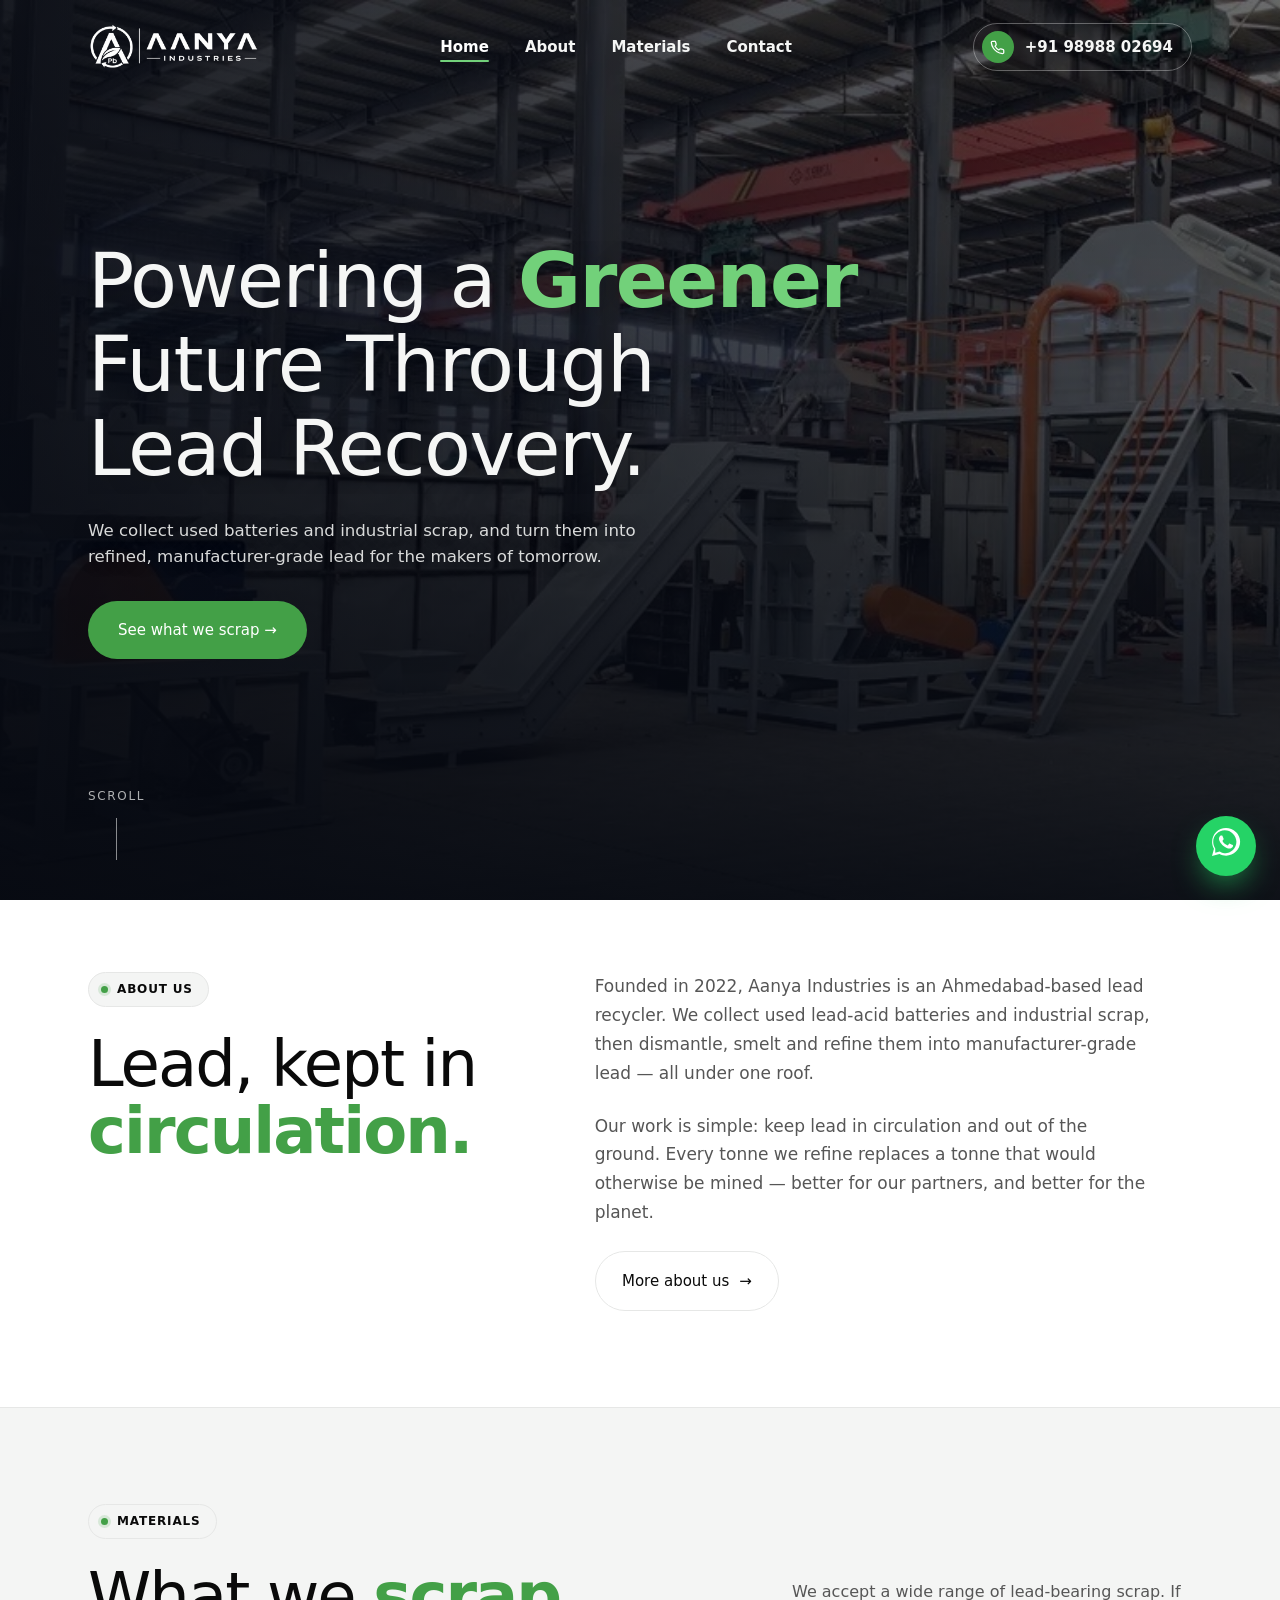
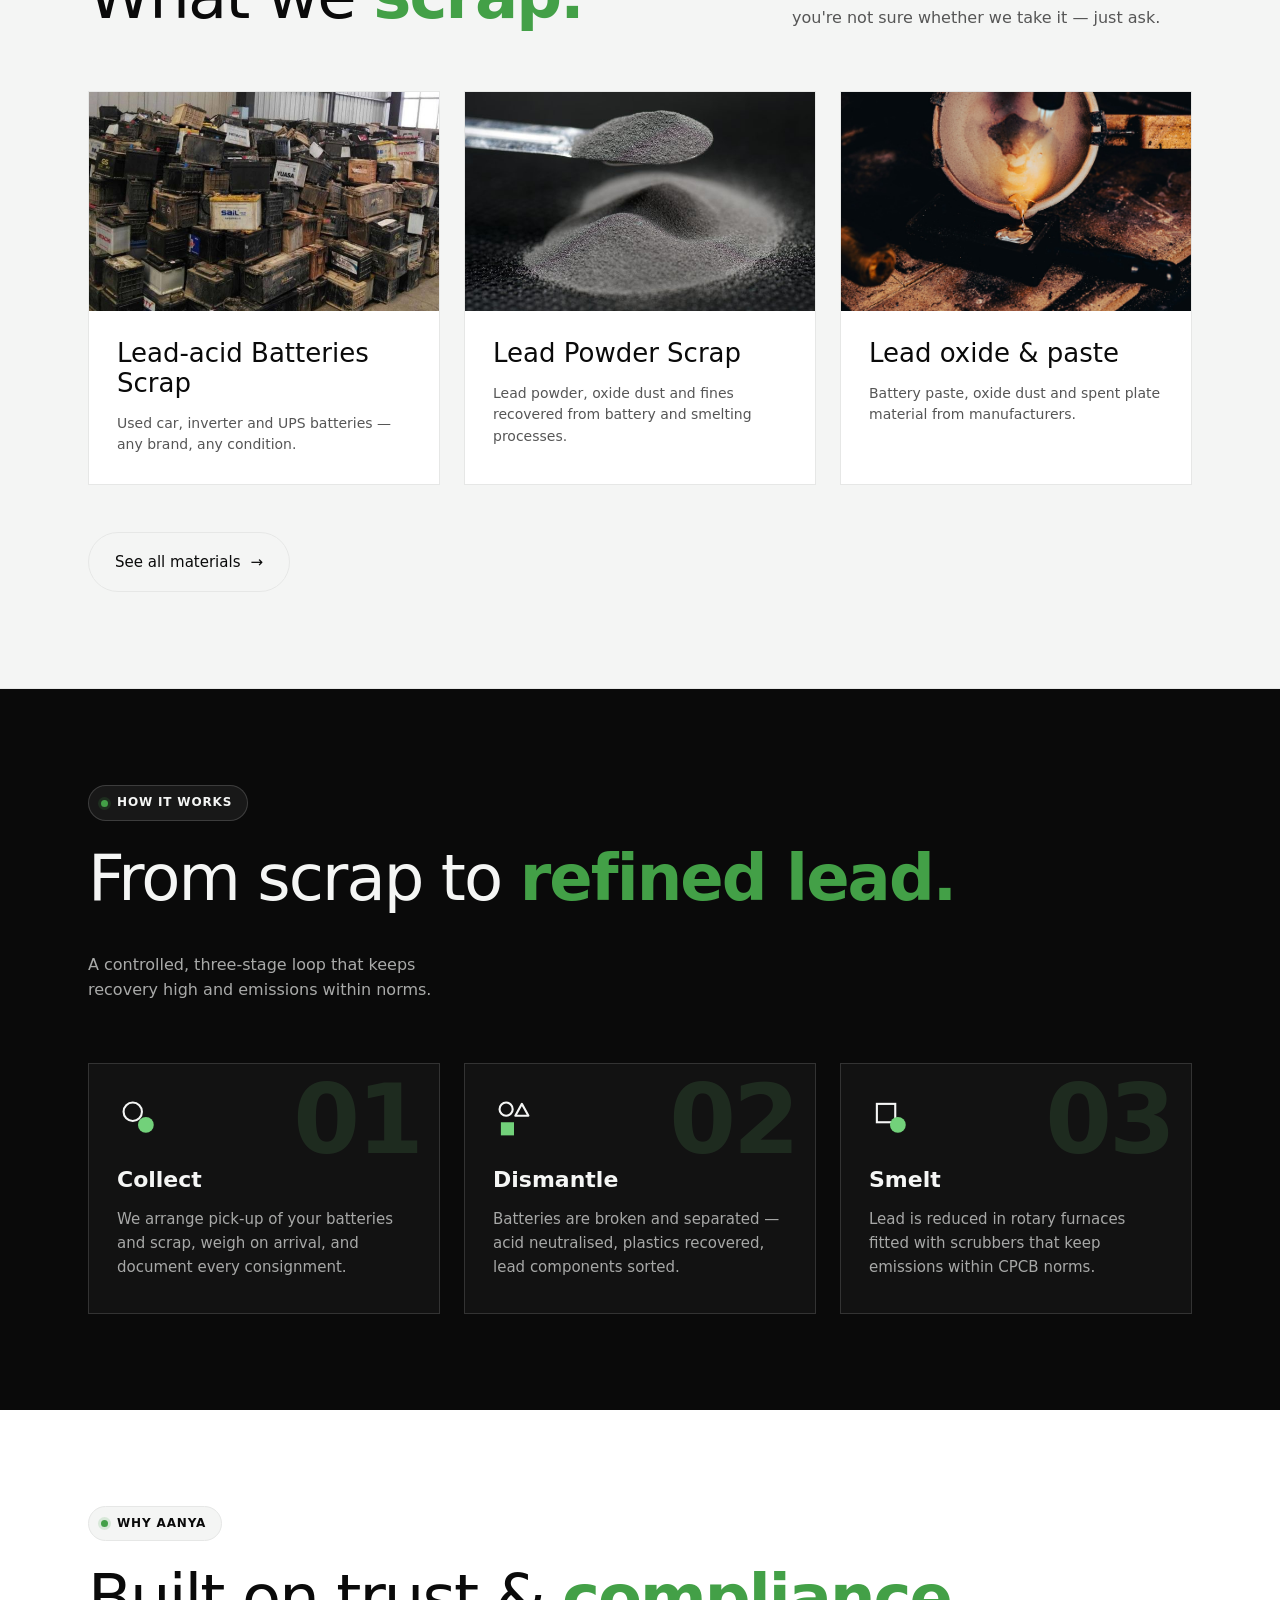
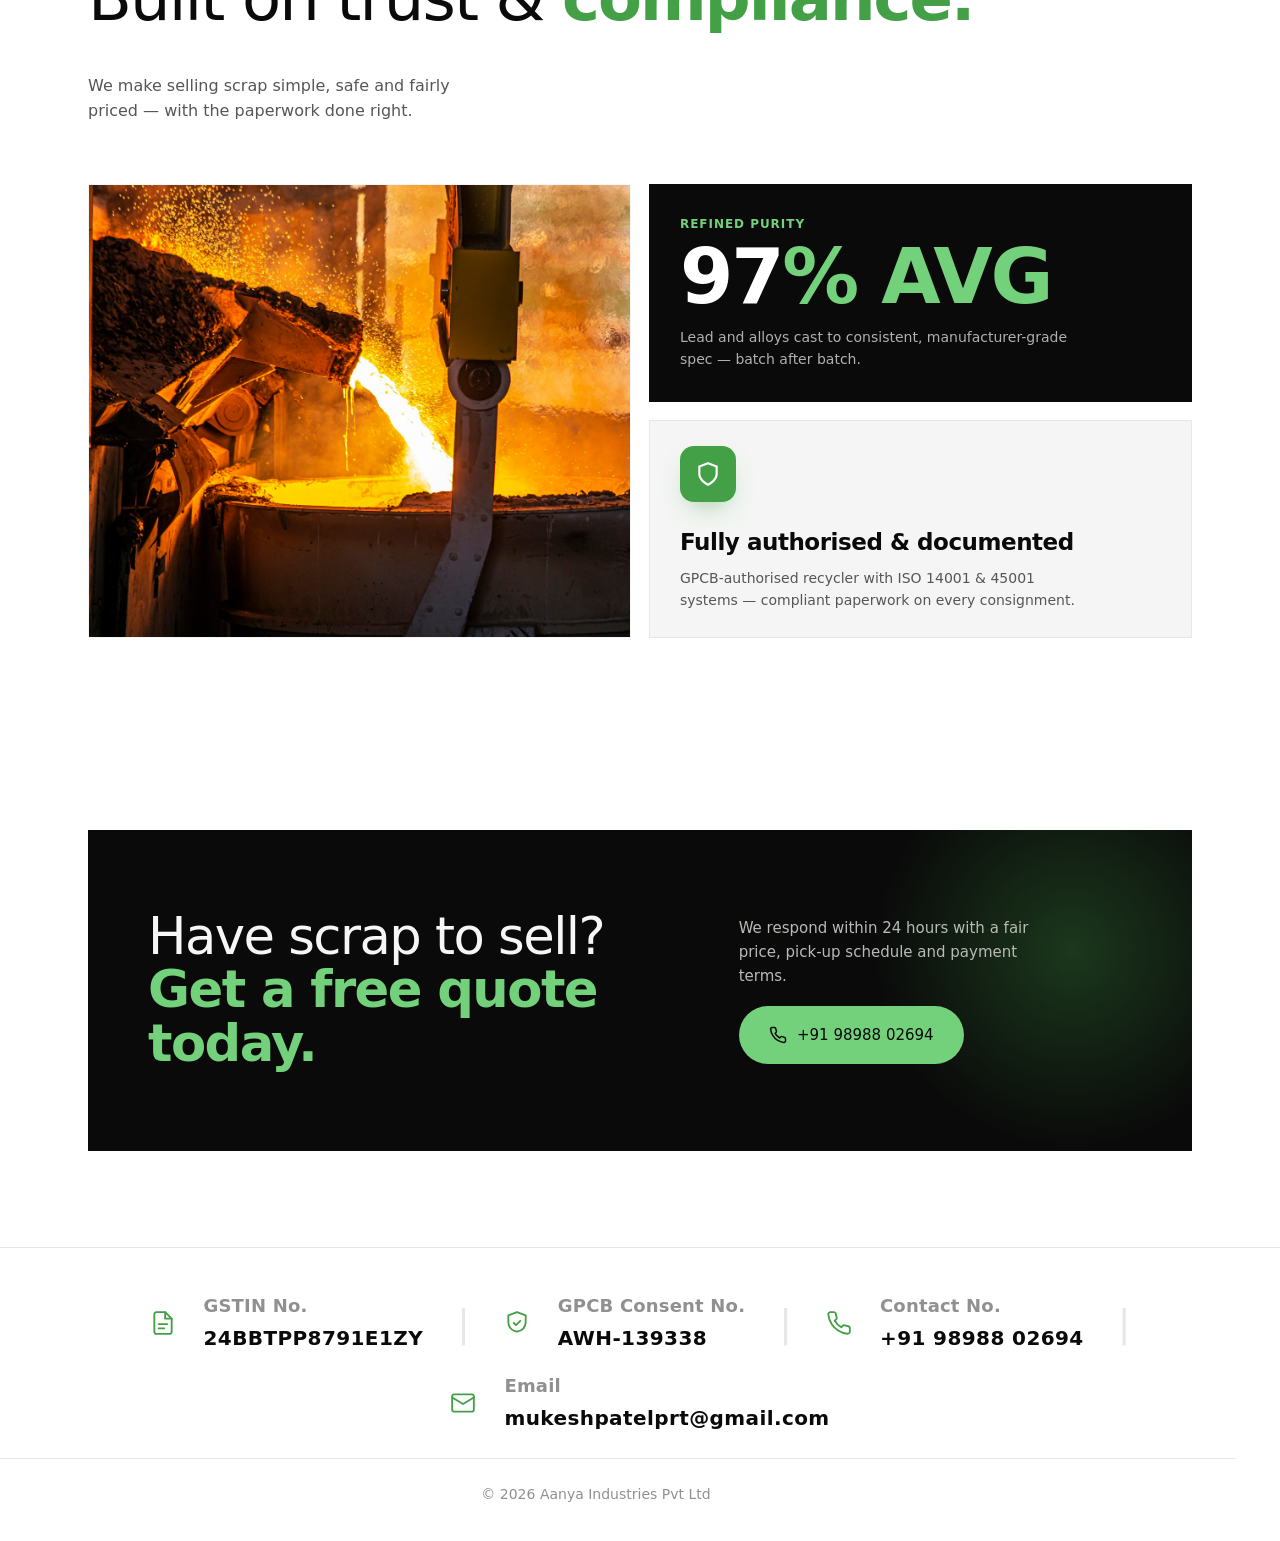
==== commit 675d82cc: "Update index.html" ====
--- a/index.html
+++ b/index.html
@@ -213,7 +213,7 @@
         <div class="b-icon"><svg width="24" height="24" viewBox="0 0 24 24" fill="none" stroke="currentColor" stroke-width="1.8" stroke-linecap="round" stroke-linejoin="round"><path d="M12 22s8-4 8-10V5l-8-3-8 3v7c0 6 8 10 8 10z"/></svg></div>
         <div>
           <h3>Fully authorised &amp; documented</h3>
-          <p>CPCB-authorised recycler with ISO 14001 &amp; 45001 systems — compliant paperwork on every consignment.</p>
+          <p>GPCB-authorised recycler with ISO 14001 &amp; 45001 systems — compliant paperwork on every consignment.</p>
         </div>
       </div>
 
@@ -237,7 +237,7 @@
   <div class="footer-inner">
     <nav class="footer-nav"><a href="about.html"><svg class="ic" viewBox="0 0 24 24" fill="none" stroke="currentColor" stroke-width="1.8" stroke-linecap="round" stroke-linejoin="round"><rect x="5" y="3" width="14" height="18" rx="1"/><path d="M9 7h2M13 7h2M9 11h2M13 11h2M9 15h2M13 15h2"/></svg><span class="lbl">About</span><svg class="arrow" viewBox="0 0 24 24" fill="none" stroke="currentColor" stroke-width="2" stroke-linecap="round" stroke-linejoin="round"><path d="M5 12h14"/><path d="m13 6 6 6-6 6"/></svg></a><a href="materials.html"><svg class="ic" viewBox="0 0 24 24" fill="none" stroke="currentColor" stroke-width="1.8" stroke-linecap="round" stroke-linejoin="round"><path d="M12 3 2 8l10 5 10-5-10-5z"/><path d="M2 16l10 5 10-5"/><path d="M2 12l10 5 10-5"/></svg><span class="lbl">Materials</span><svg class="arrow" viewBox="0 0 24 24" fill="none" stroke="currentColor" stroke-width="2" stroke-linecap="round" stroke-linejoin="round"><path d="M5 12h14"/><path d="m13 6 6 6-6 6"/></svg></a><a href="contact.html"><svg class="ic" viewBox="0 0 24 24" fill="none" stroke="currentColor" stroke-width="1.8" stroke-linecap="round" stroke-linejoin="round"><path d="M22 16.92v3a2 2 0 0 1-2.18 2 19.79 19.79 0 0 1-8.63-3.07 19.5 19.5 0 0 1-6-6 19.79 19.79 0 0 1-3.07-8.67A2 2 0 0 1 4.11 2h3a2 2 0 0 1 2 1.72 12.84 12.84 0 0 0 .7 2.81 2 2 0 0 1-.45 2.11L8.09 9.91a16 16 0 0 0 6 6l1.27-1.27a2 2 0 0 1 2.11-.45 12.84 12.84 0 0 0 2.81.7A2 2 0 0 1 22 16.92z"/></svg><span class="lbl">Contact</span><svg class="arrow" viewBox="0 0 24 24" fill="none" stroke="currentColor" stroke-width="2" stroke-linecap="round" stroke-linejoin="round"><path d="M5 12h14"/><path d="m13 6 6 6-6 6"/></svg></a></nav>
     <div class="footer-bot">
-      <div class="footer-regs"><span class="reg"><svg class="reg-ic" viewBox="0 0 24 24" fill="none" stroke="currentColor" stroke-width="1.7" stroke-linecap="round" stroke-linejoin="round"><path d="M14 2H6a2 2 0 0 0-2 2v16a2 2 0 0 0 2 2h12a2 2 0 0 0 2-2V8z"/><path d="M14 2v6h6"/><path d="M8 13h8M8 17h5"/></svg><span class="reg-txt"><span class="reg-k">GSTIN No.</span><span class="reg-v">24BBTPP8791E1ZY</span></span></span><span class="reg-sep">|</span><span class="reg"><svg class="reg-ic" viewBox="0 0 24 24" fill="none" stroke="currentColor" stroke-width="1.7" stroke-linecap="round" stroke-linejoin="round"><path d="M12 2 4 5v6c0 5 3.5 8 8 9 4.5-1 8-4 8-9V5z"/><path d="m9 12 2 2 4-4"/></svg><span class="reg-txt"><span class="reg-k">CPCB Consent No.</span><span class="reg-v">AWH-139338</span></span></span><span class="reg-sep">|</span><span class="reg"><svg class="reg-ic" viewBox="0 0 24 24" fill="none" stroke="currentColor" stroke-width="1.7" stroke-linecap="round" stroke-linejoin="round"><path d="M22 16.92v3a2 2 0 0 1-2.18 2 19.79 19.79 0 0 1-8.63-3.07 19.5 19.5 0 0 1-6-6 19.79 19.79 0 0 1-3.07-8.67A2 2 0 0 1 4.11 2h3a2 2 0 0 1 2 1.72 12.84 12.84 0 0 0 .7 2.81 2 2 0 0 1-.45 2.11L8.09 9.91a16 16 0 0 0 6 6l1.27-1.27a2 2 0 0 1 2.11-.45 12.84 12.84 0 0 0 2.81.7A2 2 0 0 1 22 16.92z"/></svg><span class="reg-txt"><span class="reg-k">Contact No.</span><a class="reg-v" href="tel:+919898802694">+91 98988 02694</a></span></span><span class="reg-sep">|</span><span class="reg"><svg class="reg-ic" viewBox="0 0 24 24" fill="none" stroke="currentColor" stroke-width="1.7" stroke-linecap="round" stroke-linejoin="round"><rect x="2" y="4" width="20" height="16" rx="2"/><path d="m22 7-10 6L2 7"/></svg><span class="reg-txt"><span class="reg-k">Email</span><a class="reg-v" href="mailto:mukeshpatelprt@gmail.com">mukeshpatelprt@gmail.com</a></span></span></div>
+      <div class="footer-regs"><span class="reg"><svg class="reg-ic" viewBox="0 0 24 24" fill="none" stroke="currentColor" stroke-width="1.7" stroke-linecap="round" stroke-linejoin="round"><path d="M14 2H6a2 2 0 0 0-2 2v16a2 2 0 0 0 2 2h12a2 2 0 0 0 2-2V8z"/><path d="M14 2v6h6"/><path d="M8 13h8M8 17h5"/></svg><span class="reg-txt"><span class="reg-k">GSTIN No.</span><span class="reg-v">24BBTPP8791E1ZY</span></span></span><span class="reg-sep">|</span><span class="reg"><svg class="reg-ic" viewBox="0 0 24 24" fill="none" stroke="currentColor" stroke-width="1.7" stroke-linecap="round" stroke-linejoin="round"><path d="M12 2 4 5v6c0 5 3.5 8 8 9 4.5-1 8-4 8-9V5z"/><path d="m9 12 2 2 4-4"/></svg><span class="reg-txt"><span class="reg-k">GPCB Consent No.</span><span class="reg-v">AWH-139338</span></span></span><span class="reg-sep">|</span><span class="reg"><svg class="reg-ic" viewBox="0 0 24 24" fill="none" stroke="currentColor" stroke-width="1.7" stroke-linecap="round" stroke-linejoin="round"><path d="M22 16.92v3a2 2 0 0 1-2.18 2 19.79 19.79 0 0 1-8.63-3.07 19.5 19.5 0 0 1-6-6 19.79 19.79 0 0 1-3.07-8.67A2 2 0 0 1 4.11 2h3a2 2 0 0 1 2 1.72 12.84 12.84 0 0 0 .7 2.81 2 2 0 0 1-.45 2.11L8.09 9.91a16 16 0 0 0 6 6l1.27-1.27a2 2 0 0 1 2.11-.45 12.84 12.84 0 0 0 2.81.7A2 2 0 0 1 22 16.92z"/></svg><span class="reg-txt"><span class="reg-k">Contact No.</span><a class="reg-v" href="tel:+919898802694">+91 98988 02694</a></span></span><span class="reg-sep">|</span><span class="reg"><svg class="reg-ic" viewBox="0 0 24 24" fill="none" stroke="currentColor" stroke-width="1.7" stroke-linecap="round" stroke-linejoin="round"><rect x="2" y="4" width="20" height="16" rx="2"/><path d="m22 7-10 6L2 7"/></svg><span class="reg-txt"><span class="reg-k">Email</span><a class="reg-v" href="mailto:mukeshpatelprt@gmail.com">mukeshpatelprt@gmail.com</a></span></span></div>
       <small>© 2026 Aanya Industries Pvt Ltd</small>
     </div>
   </div>
